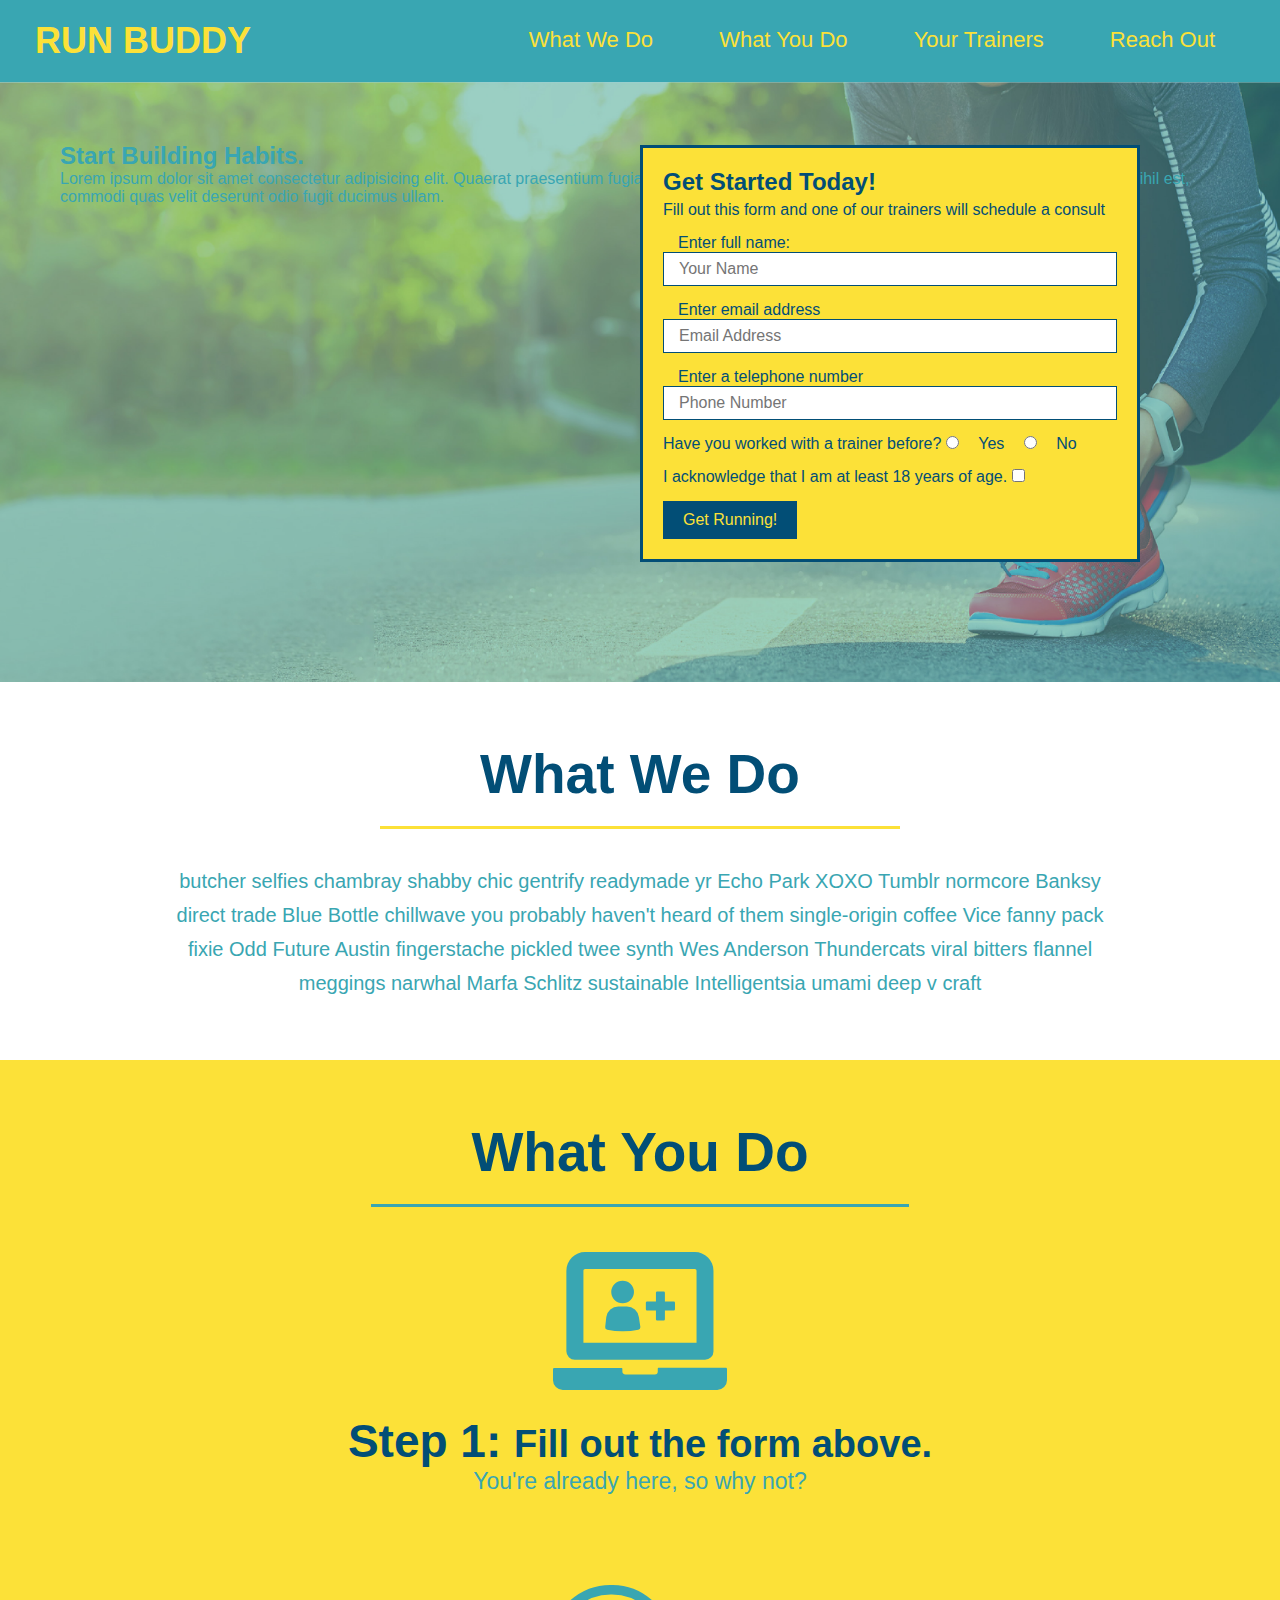
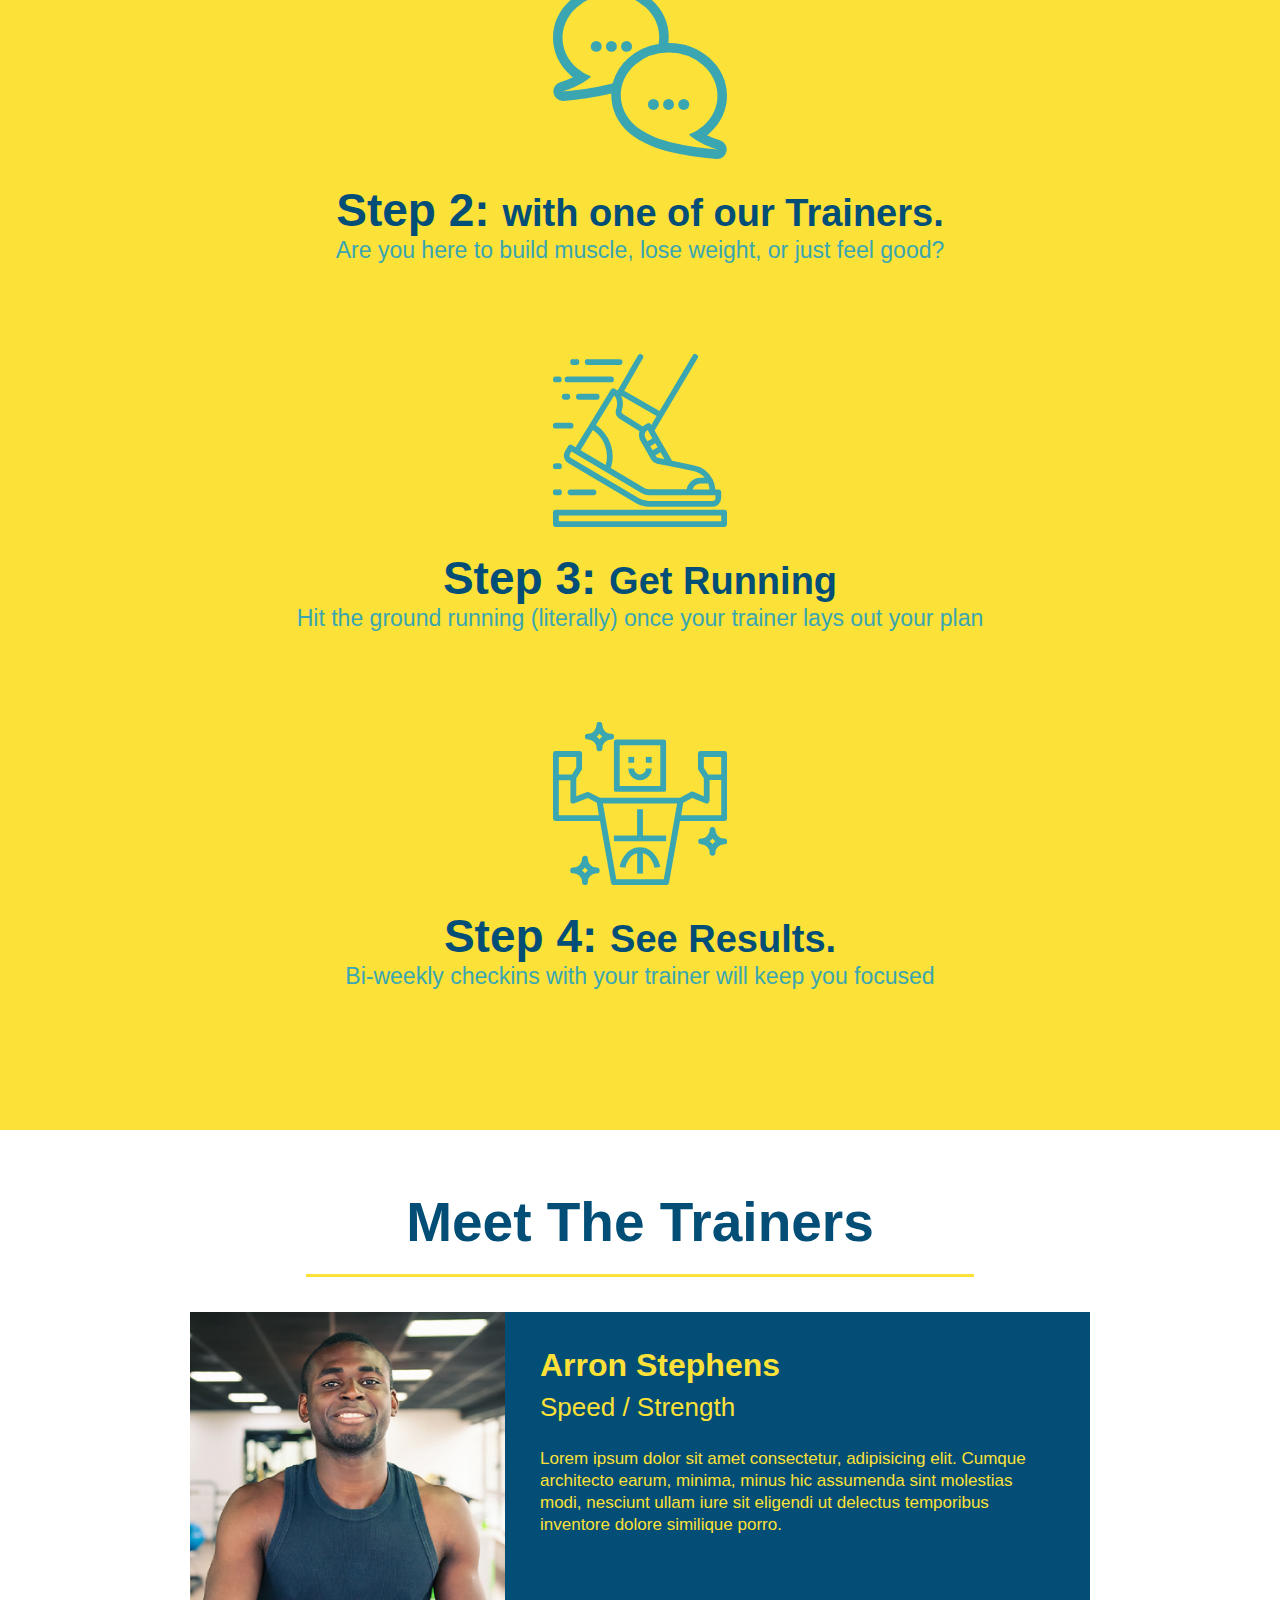
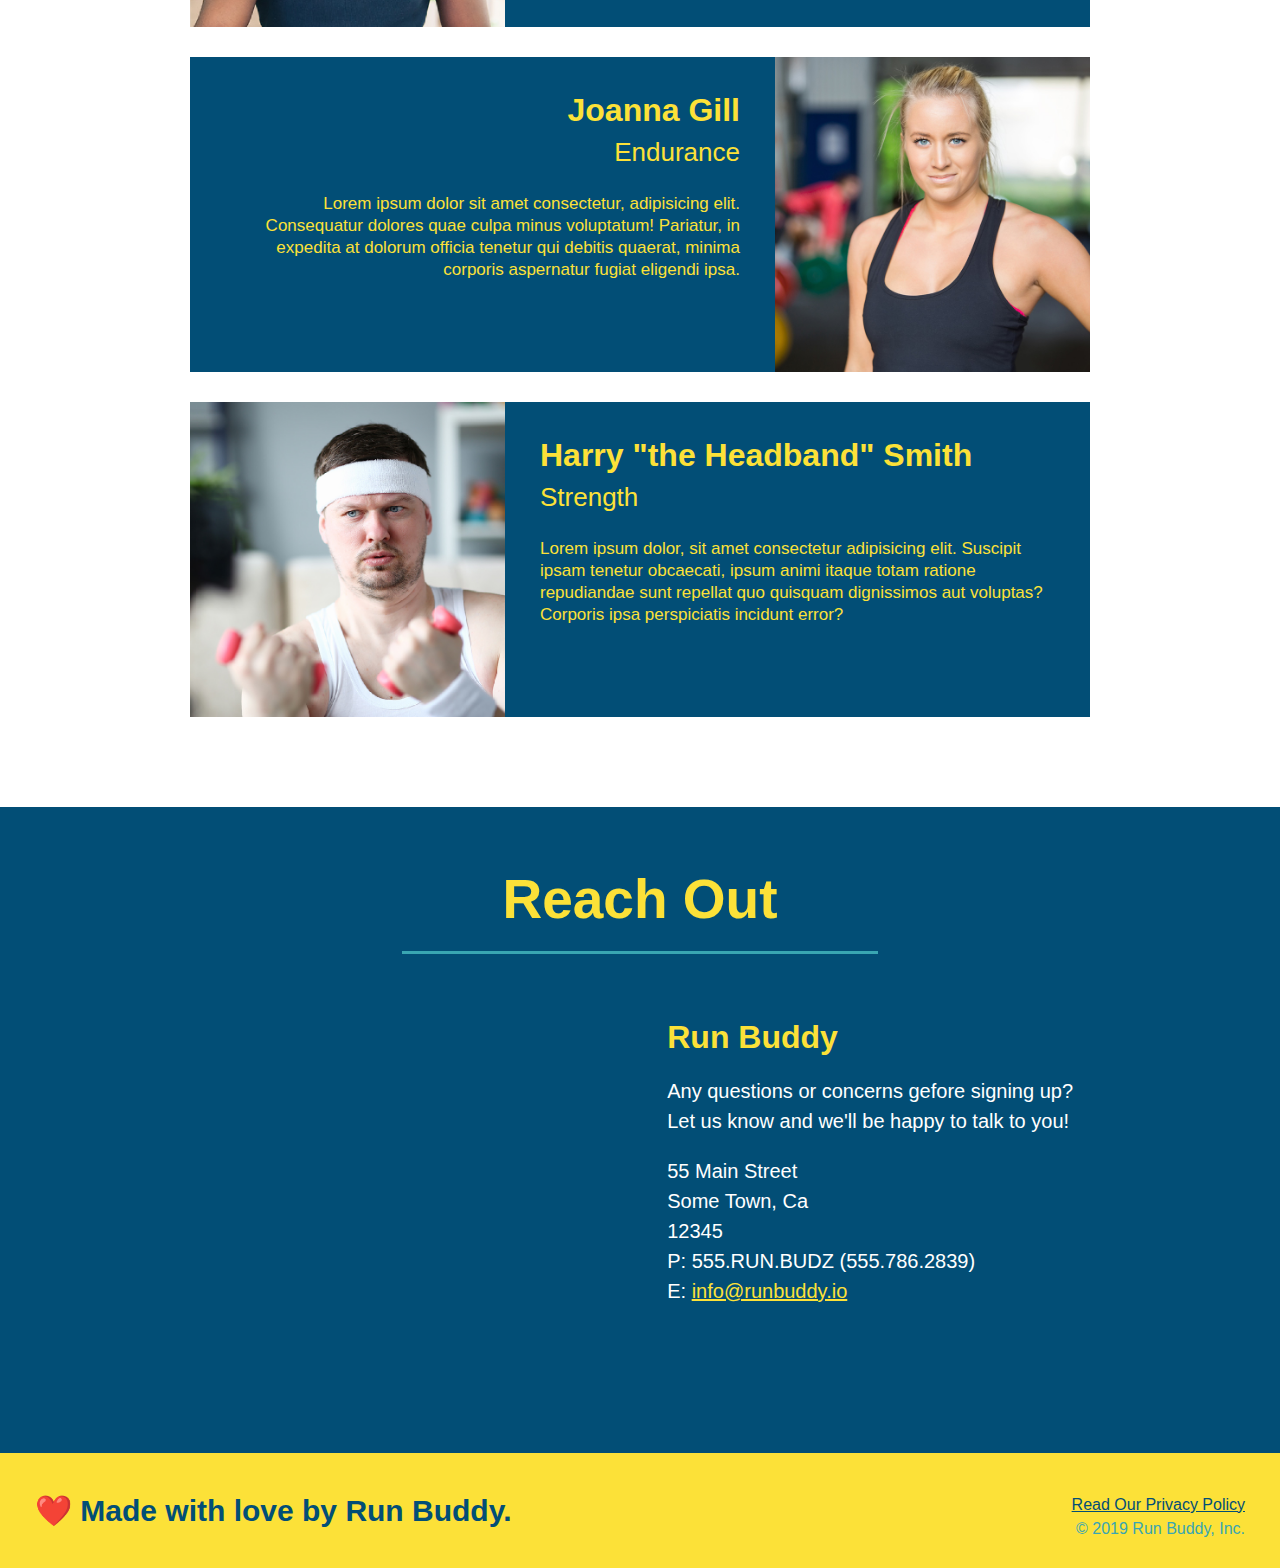
==== index.html @ 5fc8d381 "add content to hero, replace image" ====
<!DOCTYPE html>
<html lang="en">
<head>
    <meta charset="UTF-8">
    <link rel="stylesheet" href="./assets/css/style.css" />
    <title>Run Buddy</title>
</head>
<body>
    <!-- navigation -->
    <header>
        <h1> 
            <a href="/"> RUN BUDDY </a>
        </h1>
        <nav>
            <!-- Unordered list element-->
            <ul>
                <!-- List item element-->
                <li>
                    <!-- Anchor element-->
                    <a href="#what-we-do"> What We Do </a>
                </li>
                <li>
                    <a href="#what-you-do"> What You Do </a>
                </li>
                <li>
                    <a href="#your-trainers"> Your Trainers </a>
                </li>
                <li>
                    <a href="#reach-out"> Reach Out </a>
                </li>
            </ul>
        </nav>
    </header>

    <!-- hero/jumbotron -->
    <section class="hero">
        <div class="hero-cta">
            <h2> Start Building Habits.</h2>
            <p>Lorem ipsum dolor sit amet consectetur adipisicing elit. Quaerat praesentium fugiat amet nemo error deleniti accusantium quod et magnam laboriosam nihil est, commodi quas velit deserunt odio fugit ducimus ullam.
            </p>
        </div>
        <div class="hero-form">
            <h3> Get Started Today! </h3>
            <p> Fill out this form and one of our trainers will schedule a consult </p>
            <!-- add form element -->
            <form>
                <label for="name">Enter full name: </label>
                <input type="text" placeholder="Your Name" name="name" id="name" class="form-input"/>
                <label for="email"> Enter email address </label>
                <input type="email" placeholder="Email Address" name="email" id="email" class="form-input"/>
                <label for="phone">Enter a telephone number </label>
                <input type="tel" placeholder="Phone Number" name="phone" id="phone" class="form-input"/>
                <p>
                    Have you worked with a trainer before?
                    <input type="radio" name="trainer-confirm" id="trainer-yes" />
                    <label for="trainer-yes"> Yes </label>
                    <input type="radio" name="trainer-confirm" id="trainer-no" />
                    <label for="trainer-no"> No </label>
                </p>
                <p>
                    I acknowledge that I am at least 18 years of age.
                    <input type="checkbox" name="age-confirm" id="checkbox" />
                </p>
                <button type="submit">
                    Get Running!
                </button>
            </form>
        </div>
    </section>
    <!-- end hero-->

    <!-- "what we do" section -->
    <section id="what-we-do" class="intro" >
        <h2 class="section-title primary-border"> What We Do </h2>
        <p>
            butcher selfies chambray shabby chic gentrify readymade yr Echo Park XOXO Tumblr normcore Banksy direct trade Blue Bottle chillwave you probably haven't heard of them single-origin coffee Vice fanny pack fixie Odd Future Austin fingerstache pickled twee synth Wes Anderson Thundercats viral bitters flannel meggings narwhal Marfa Schlitz sustainable Intelligentsia umami deep v craft
        </p>
    </section>

    <!-- "what you do" section -->
    <section id="what-you-do" class="steps" >
        <h2 class="section-title secondary-border"> What You Do </h2>

        <div>
            <!-- insert this image element -->
            <img src="./assets/images/step-1.svg" alt="" />
            <h3>Step 1: <span>Fill out the form above.</span></h3>
            <p>You're already here, so why not? </p>
        </div>

        <div>
            <img src="./assets/images/step-2.svg" alt="" />
            <h3>Step 2: <span> with one of our Trainers.</span></h3>
            <p>Are you here to build muscle, lose weight, or just feel good? </p>
        </div>

        <div>
            <img src="./assets/images/step-3.svg" alt="" />
            <h3>Step 3: <span>Get Running</span></h3>
            <p>Hit the ground running (literally) once your trainer lays out your plan</p>
        </div>

        <div>
            <img src="./assets/images/step-4.svg" alt="" />
            <h3>Step 4: <span>See Results.</span></h3>
            <p>Bi-weekly checkins with your trainer will keep you focused</p>
        </div>
    </section>

    <!-- "meet the trainers" section -->
    <section id="your-trainers" class="trainers">
        <h2 class="section-title primary-border"> Meet The Trainers </h2>
        <article class="trainer">
            <img src="./assets/images/trainer-1.jpg" alt="Arron Stephens in his workout clothes, ready to pump iron" />
            <div class="trainer-bio text-left">
                <h3> Arron Stephens </h3>
                <h4>Speed / Strength </h4>
                <p>
                    Lorem ipsum dolor sit amet consectetur, adipisicing elit. Cumque architecto earum, minima, minus hic assumenda sint molestias modi, nesciunt ullam iure sit eligendi ut delectus temporibus inventore dolore similique porro.
                </p>
            </div>
        </article>
        <!--second trainer bio-->
        <article class="trainer">
            <div class="trainer-bio text-right">
                <h3> Joanna Gill </h3>
                <h4>Endurance </h4>
                <p> Lorem ipsum dolor sit amet consectetur, adipisicing elit. Consequatur dolores quae culpa minus voluptatum! Pariatur, in expedita at dolorum officia tenetur qui debitis quaerat, minima corporis aspernatur fugiat eligendi ipsa.
                </p>
            </div>
            <img src="./assets/images/trainer-2.jpg" alt="Joanna Gill cooling off after a workout"/>
        </article>
        <!--third trainer bio-->
        <article class="trainer">
            <img src="./assets/images/trainer-3.jpg" alt="Harry Smith wearing a headband and lifting comically small pink weights"/>
            <div class="trainer-bio text-left">
                <h3>Harry "the Headband" Smith</h3>
                <h4>Strength</h4>
                <p>Lorem ipsum dolor, sit amet consectetur adipisicing elit. Suscipit ipsam tenetur obcaecati, ipsum animi itaque totam ratione repudiandae sunt repellat quo quisquam dignissimos aut voluptas? Corporis ipsa perspiciatis incidunt error?
                </p>
            </div>
        </article>
    </section>

    <!-- "reach out" section -->
    <section id="reach-out" class="contact">
        <h2 class="section-title secondary-border"> Reach Out </h2>
        <div class="contact-info">
            <iframe src="https://www.google.com/maps/embed?pb=!1m18!1m12!1m3!1d3435.7406151834107!2d-97.69035118447572!3d30.55663170114856!2m3!1f0!2f0!3f0!3m2!1i1024!2i768!4f13.1!3m3!1m2!1s0x8644d142c5639da1%3A0xab5fe3d6542e43c3!2sChipotle%20Mexican%20Grill!5e0!3m2!1sen!2sus!4v1621373050627!5m2!1sen!2sus" 
            style="border:0;" 
            allowfullscreen="" 
            loading="lazy">
            </iframe>
            <div>
              <h3>Run Buddy</h3>
              <p>Any questions or concerns gefore signing up?
                <br/>
                Let us know and we'll be happy to talk to you!
              </p>
              <address>
                55 Main Street <br/>
                Some Town, Ca <br/>
                12345<br />
                P: 555.RUN.BUDZ (555.786.2839)<br/>
                E: <a href="mailto:info@runbuddy.io">info@runbuddy.io</a>
              </address>
            </div>
        </div>
    </section>

    <!-- footer -->
    <footer>
        <h2> ❤️ Made with love by Run Buddy. </h2>
        <div>
            <a href="./privacy-policy.html"> Read Our Privacy Policy </a><br />
            &copy; 2019 Run Buddy, Inc.
        </div>
    </footer>
</body>
</html>
---- assets/css/style.css ----
/* tells the page not to have any default margin or border unless we tell it to and fits into border box */
* {
    margin: 0;
    padding: 0;
    box-sizing: border-box;
}

body {
    /* more on this crazy alphanumerical value in a minute! */
    color: #39a6b2;
    font-family: Helvetica, Arial, sans-serif;
  }
  
  /* apply styles to <header> */
header {
    padding: 20px 35px;
    background-color: #39a6b2;
  }

  header h1 {
      font-weight: bold;
      font-size: 36px;
      color: #fce138;
      margin: 0;
      display: inline;
  }

  header a {
      color: #fce138;
      text-decoration: none;
  }

  header nav {
      float: right;
      margin: 7px 0;
  }

  header nav ul li {
      display: inline;
  }

  header nav ul li a {
      margin: 0 30px;
      font-weight: lighter;
      font-size: 22px;
  }

  /* apply styles to <footer> */
  footer {
      background: #fce138;
      width: 100%;
      padding: 40px 35px;
  }

  footer h2 {
      display: inline;
      color: #024e76;
      font-size: 30px;
      margin: 0;
  }

  footer div {
      float: right;
      line-height: 1.5;
      text-align: right;
  }

  footer a {
      color: #024e76;
  }

  section { 
      padding: 60px;
}

/* Hero style starts */
.hero {
    background-image: url("../images/hero-bg.jpeg");
    height: 600px;
    background-size: cover;
    background-position: center;
    position: relative;
}

.hero-form button {
    color: #fce138;
    background-color: #024e76;
    border: none;
    padding: 10px 20px;
    font-size: 16px;
}
/* Hero style ends */

.hero-form {
    background-color: #fce138;
    color: #024e76;
    padding: 20px;
    width: 500px;
    border: solid 3px #024e76;
    position: absolute;
    bottom: 120px;
    right: 140px;
}

section div h3 {
    font-size: 24px;
    margin: 0px;
}

.hero-form p {
    margin: 5px 0 15px 0;
}

.hero-form label {
    margin: 0 15px;
}

.form-input {
    border: 1px solid #024e76;
    display: block;
    padding: 7px 15px;
    font-size: 16px;
    color: #024e76;
    width: 100%;
    margin-bottom: 15px;
}

.intro {
    text-align: center;
}

  .intro p {
    line-height: 1.7;
    color: #39a6b2;
    width: 80%;
    font-size: 20px;
    margin: 0 auto;
  }

  .steps { 
    text-align: center;
    background: #fce138;
  }

  .section-title {
    font-size: 55px;
    color: #024e76;
    margin-bottom: 35px;
    padding: 0 100px 20px 100px;
    display: inline-block;
    border-bottom: 3px solid;
  }
  
  .primary-border {
    border-color: #fce138;
  }
  
  .secondary-border {
    border-color: #39a6b2;
  }

  .steps div {
      margin-bottom: 80px;
  }

  .steps img {
      width: 15%;
      margin: 10px 0;
  }

  .steps h3 {
    color: #024e76;
    font-size: 46px;
    margin-top: 10px;
  }
  
  .steps p {
    color: #39a6b2;
    font-size: 23px;
  }

  .steps span {
      font-size: 38px;
  }

  .trainers {
      text-align: center;
  }

  .trainer {
    width: 900px;
    margin: 0 auto 30px auto;
    background: #024e76;
    color: #fce138;
    overflow: auto;
  }

  .trainer img {
      width: 35%;
      float: left;
  }

  .trainer-bio {
      padding: 35px;
      float: left;
      width: 65%;
  }

  .text-left {
      text-align: left;
  }

  .text-right {
      text-align: right;
  }

  .trainer-bio h3 {
    font-size: 32px;
    margin-bottom: 8px;
  }
  
  .trainer-bio h4 {
    font-weight: lighter;
    font-size: 26px;
    margin-bottom: 25px;
  }
  
  .trainer-bio p {
    font-size: 17px;
    line-height: 1.3;
  }

  /*Reach out styles starts*/
  .contact {
      text-align: center;
      background: #024e76;
  }

  .contact h2 {
      color: #fce138;
  }

  .contact-info iframe {
      width: 400px;
      height: 400px;
  }

  .contact-info div {
      width: 410px;
      display: inline-block;
      vertical-align: top;
      text-align: left;
      margin: 30px 0 0 60px;
      color: white;
  }
  
  .contact-info h3 {
    color: #fce138;
    font-size: 32px;
  }
  
  .contact-info p, .contact-info address {
    margin: 20px 0;
    line-height: 1.5;
    font-size: 20px;
    font-style: normal;
  }
  
  .contact-info a {
    color: #fce138;
  }
  
  /* REACH OUT STYLES END */
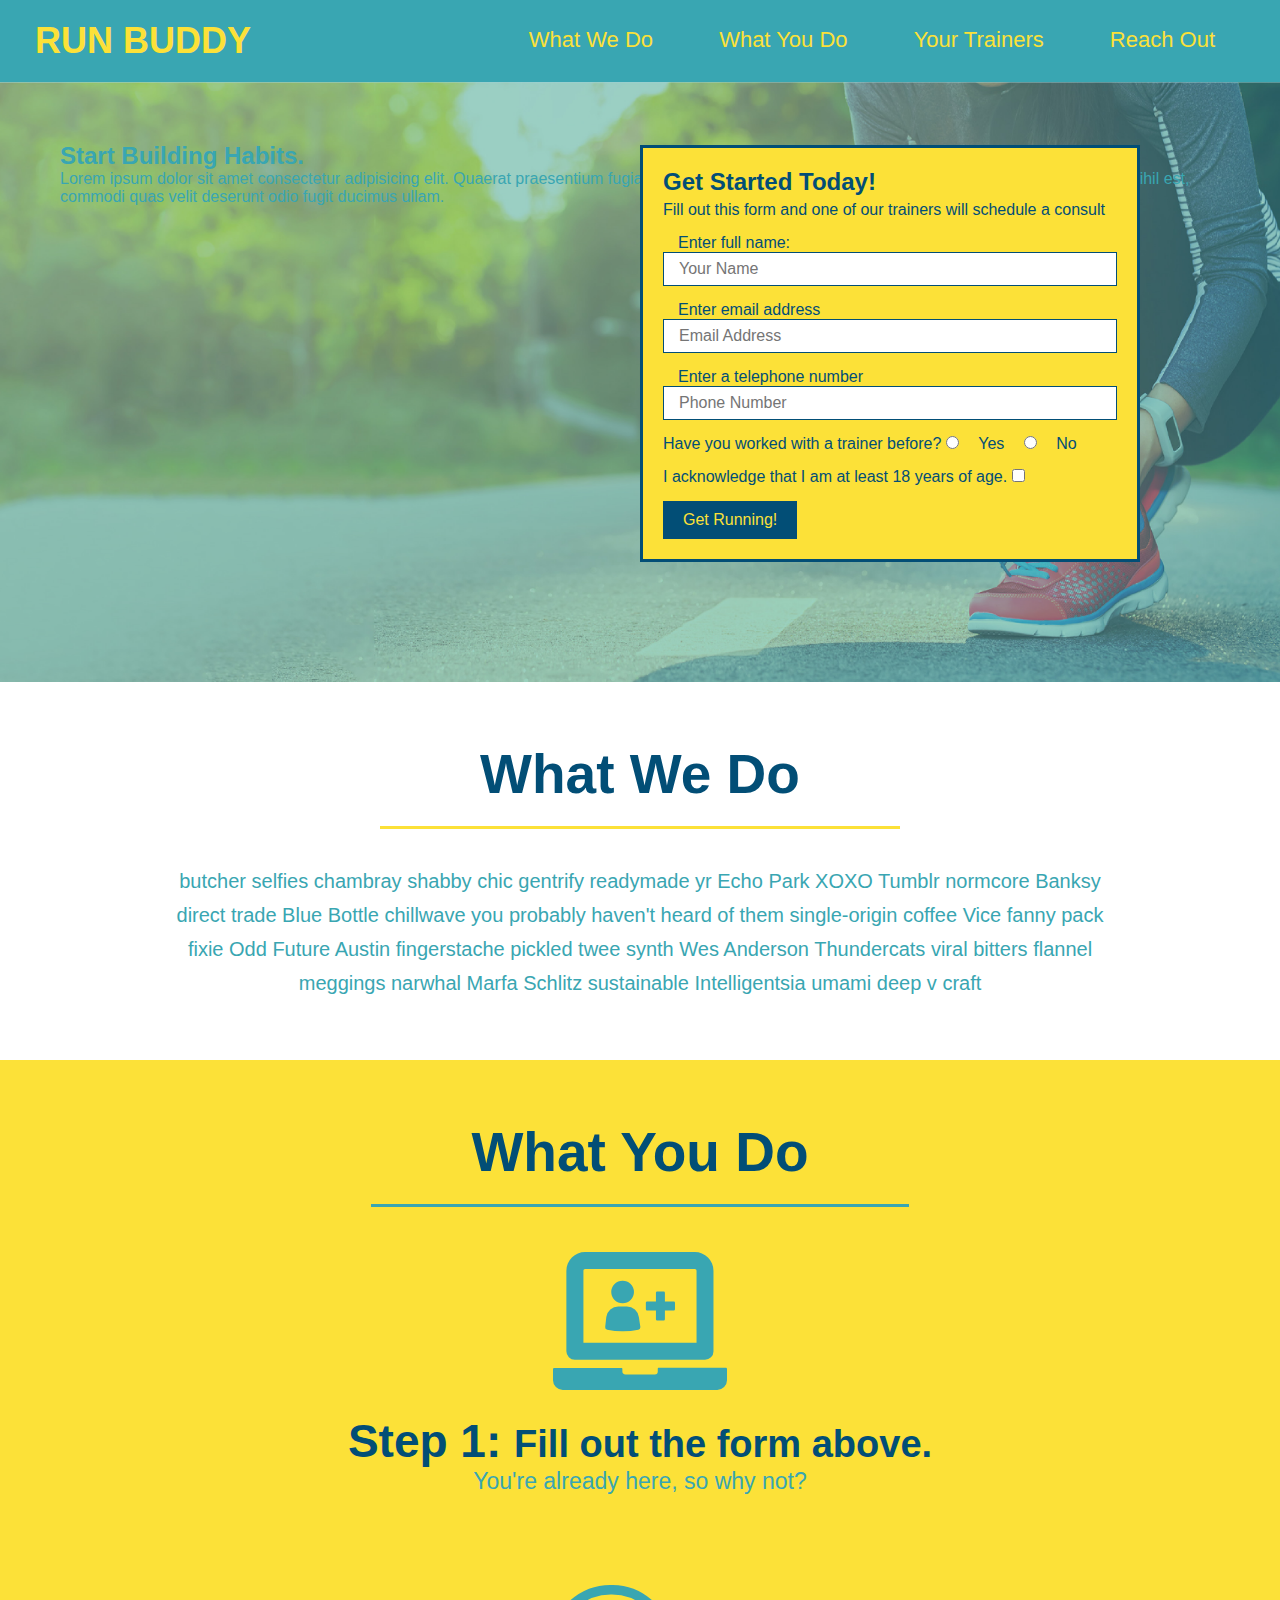
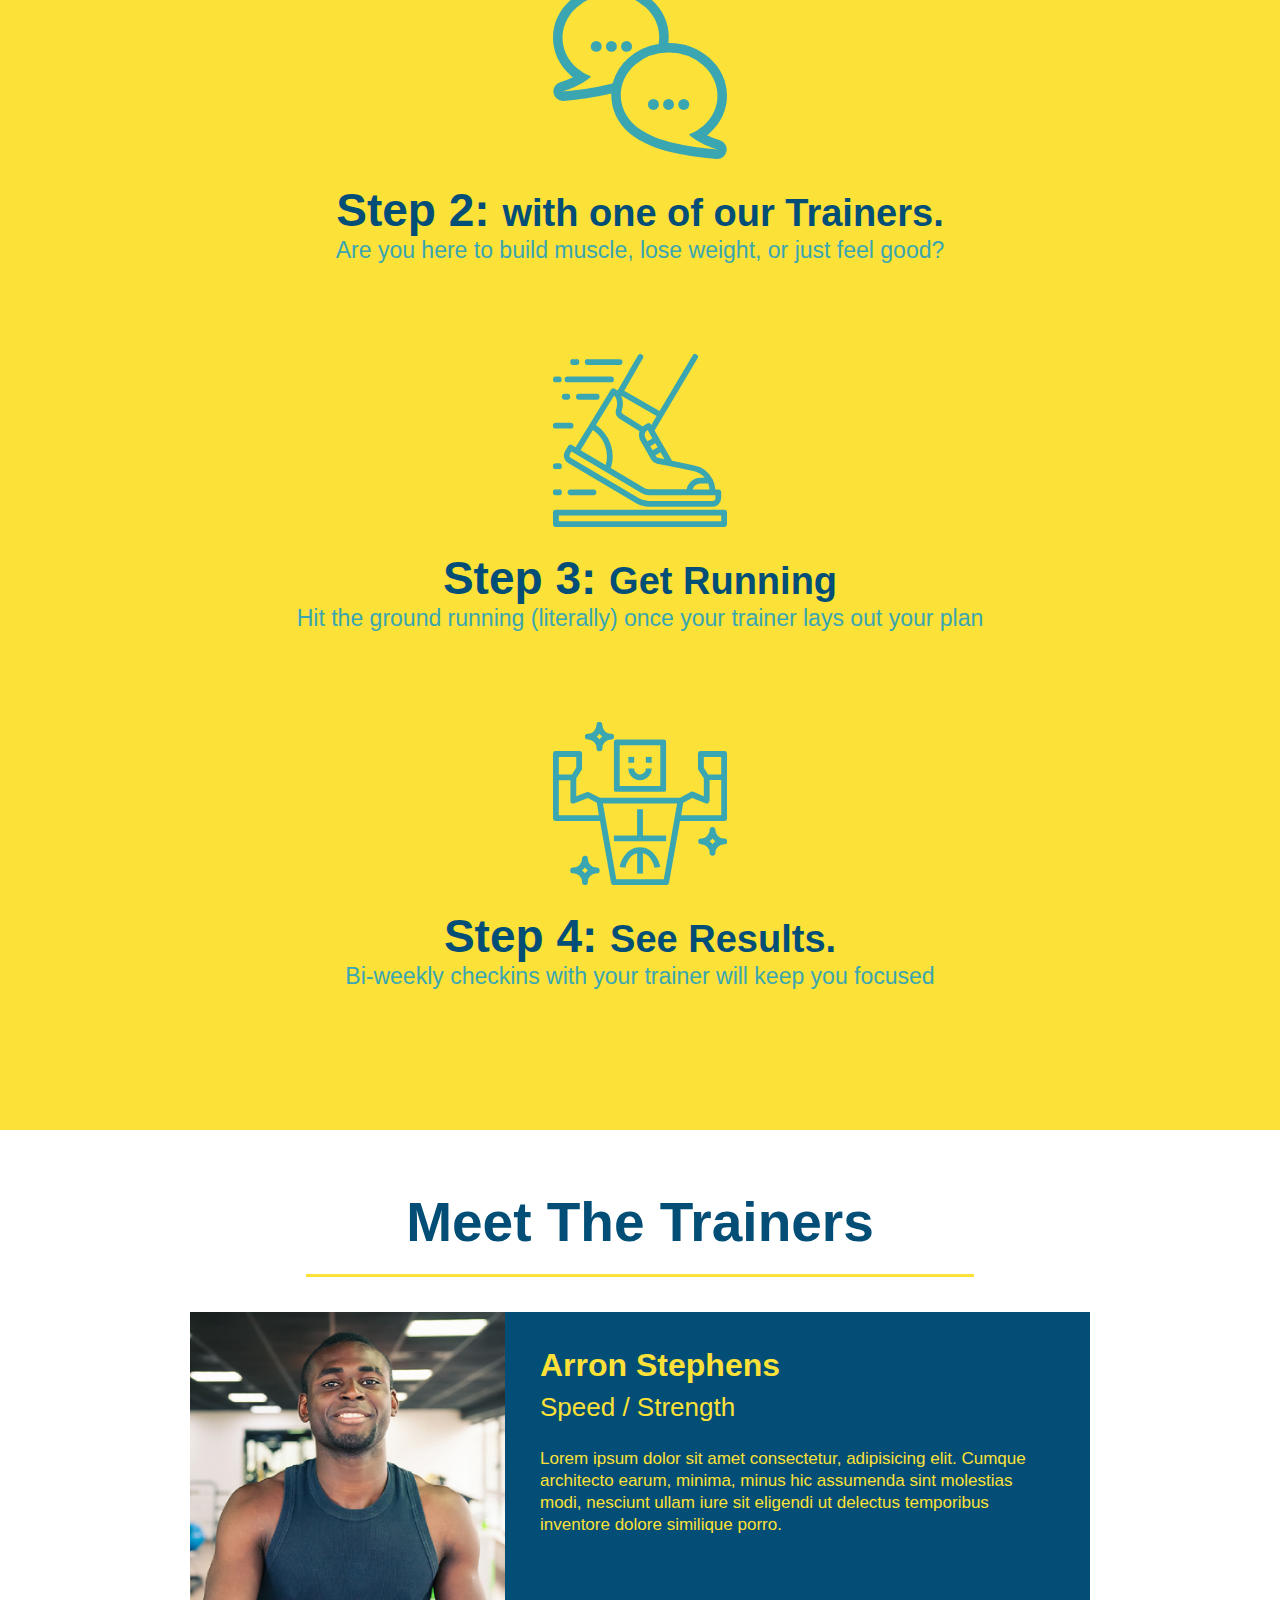
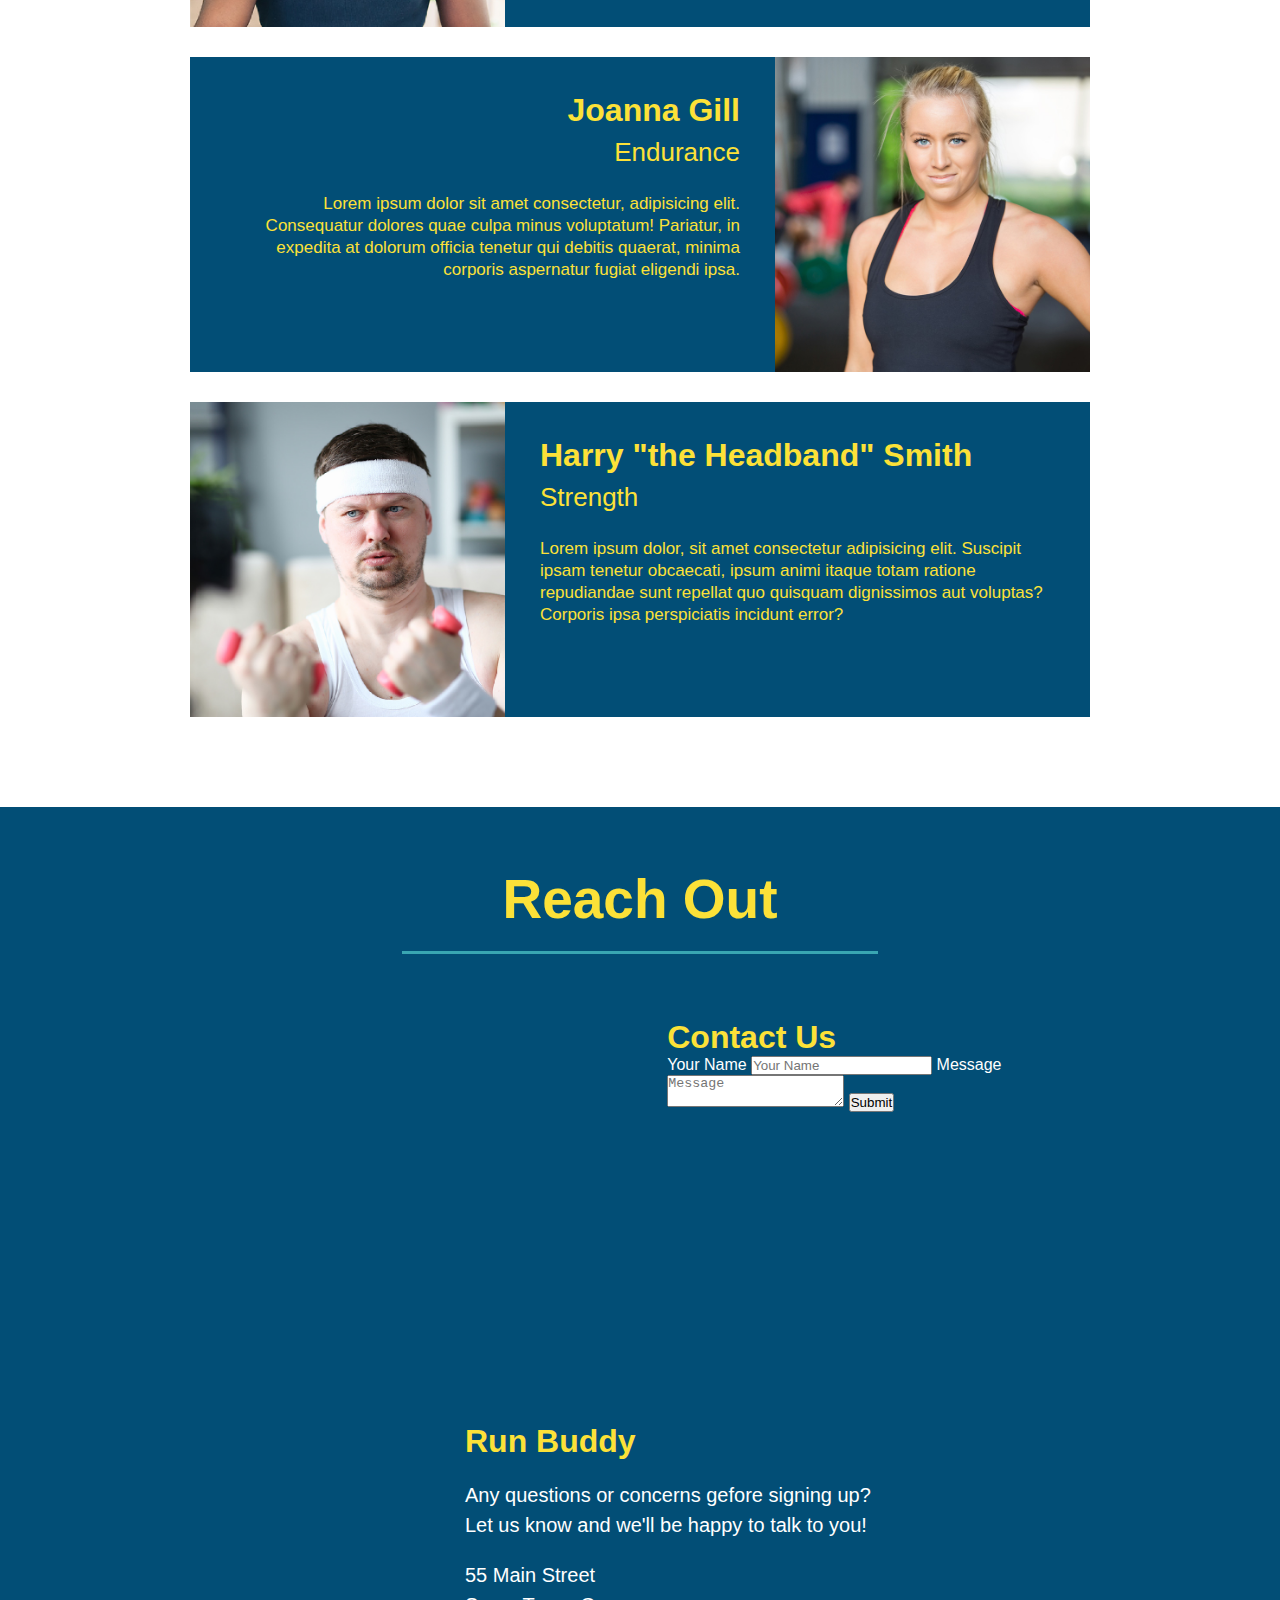
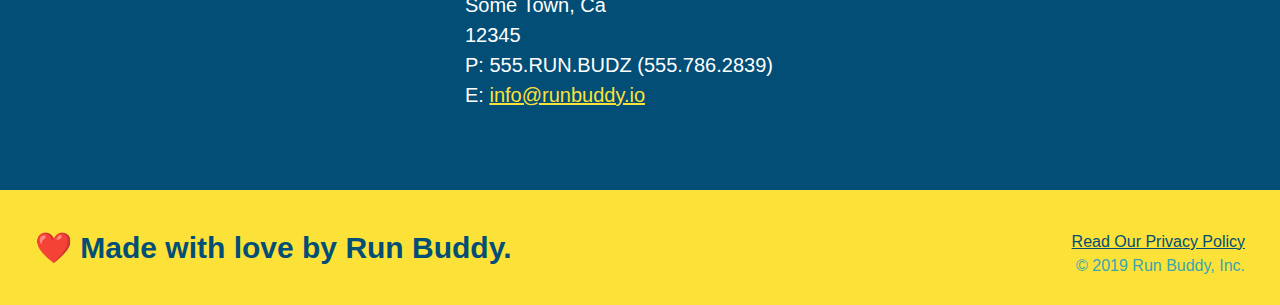
==== commit f85bf240: "add contact form" ====
--- a/index.html
+++ b/index.html
@@ -151,6 +151,18 @@
             allowfullscreen="" 
             loading="lazy">
             </iframe>
+            <div class="contact-form">
+                <h3>Contact Us</h3>
+                <form>
+                    <label for="contact-name">Your Name</label>
+                    <input type="text" id="contact-name" placeholder="Your Name"/>
+
+                    <label for="contact-message">Message</label>
+                    <textarea id="contact-message" placeholder="Message"></textarea>
+
+                    <button type="submit">Submit</button>
+                </form>
+            </div>
             <div>
               <h3>Run Buddy</h3>
               <p>Any questions or concerns gefore signing up?
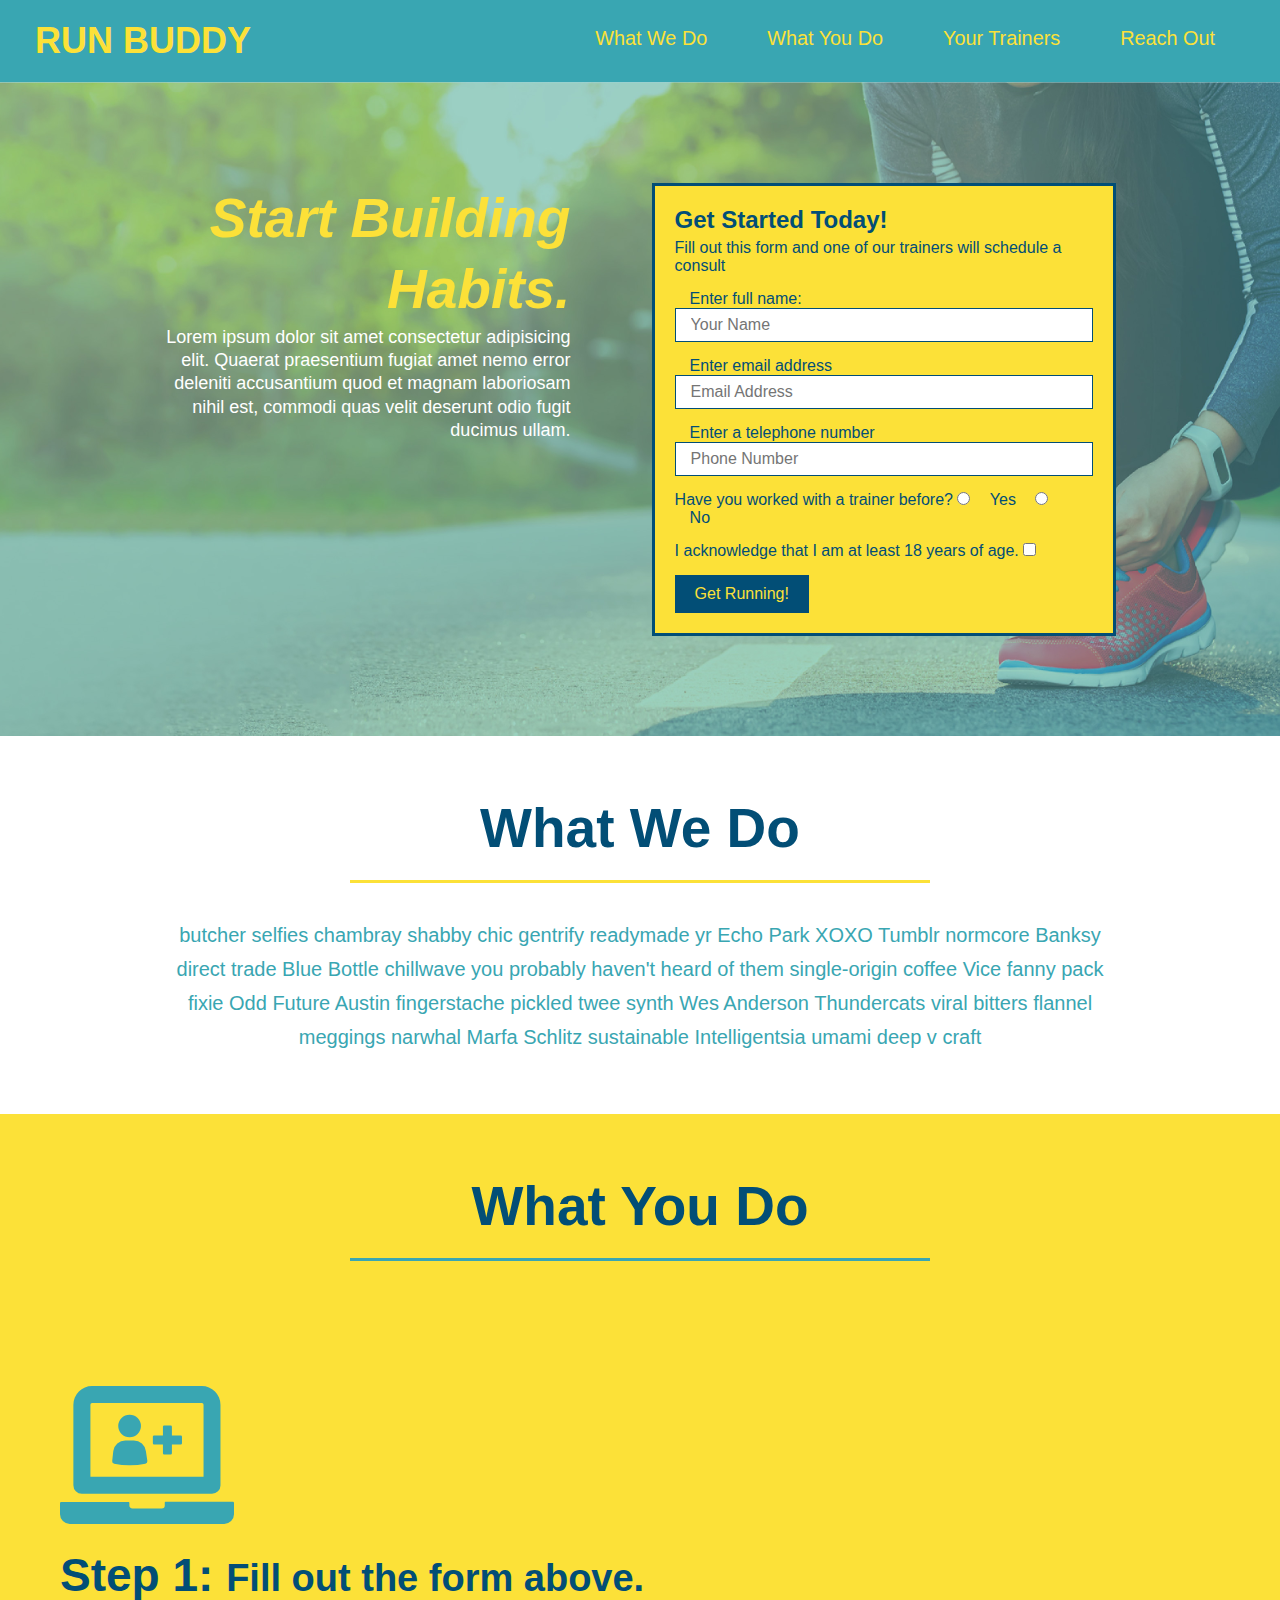
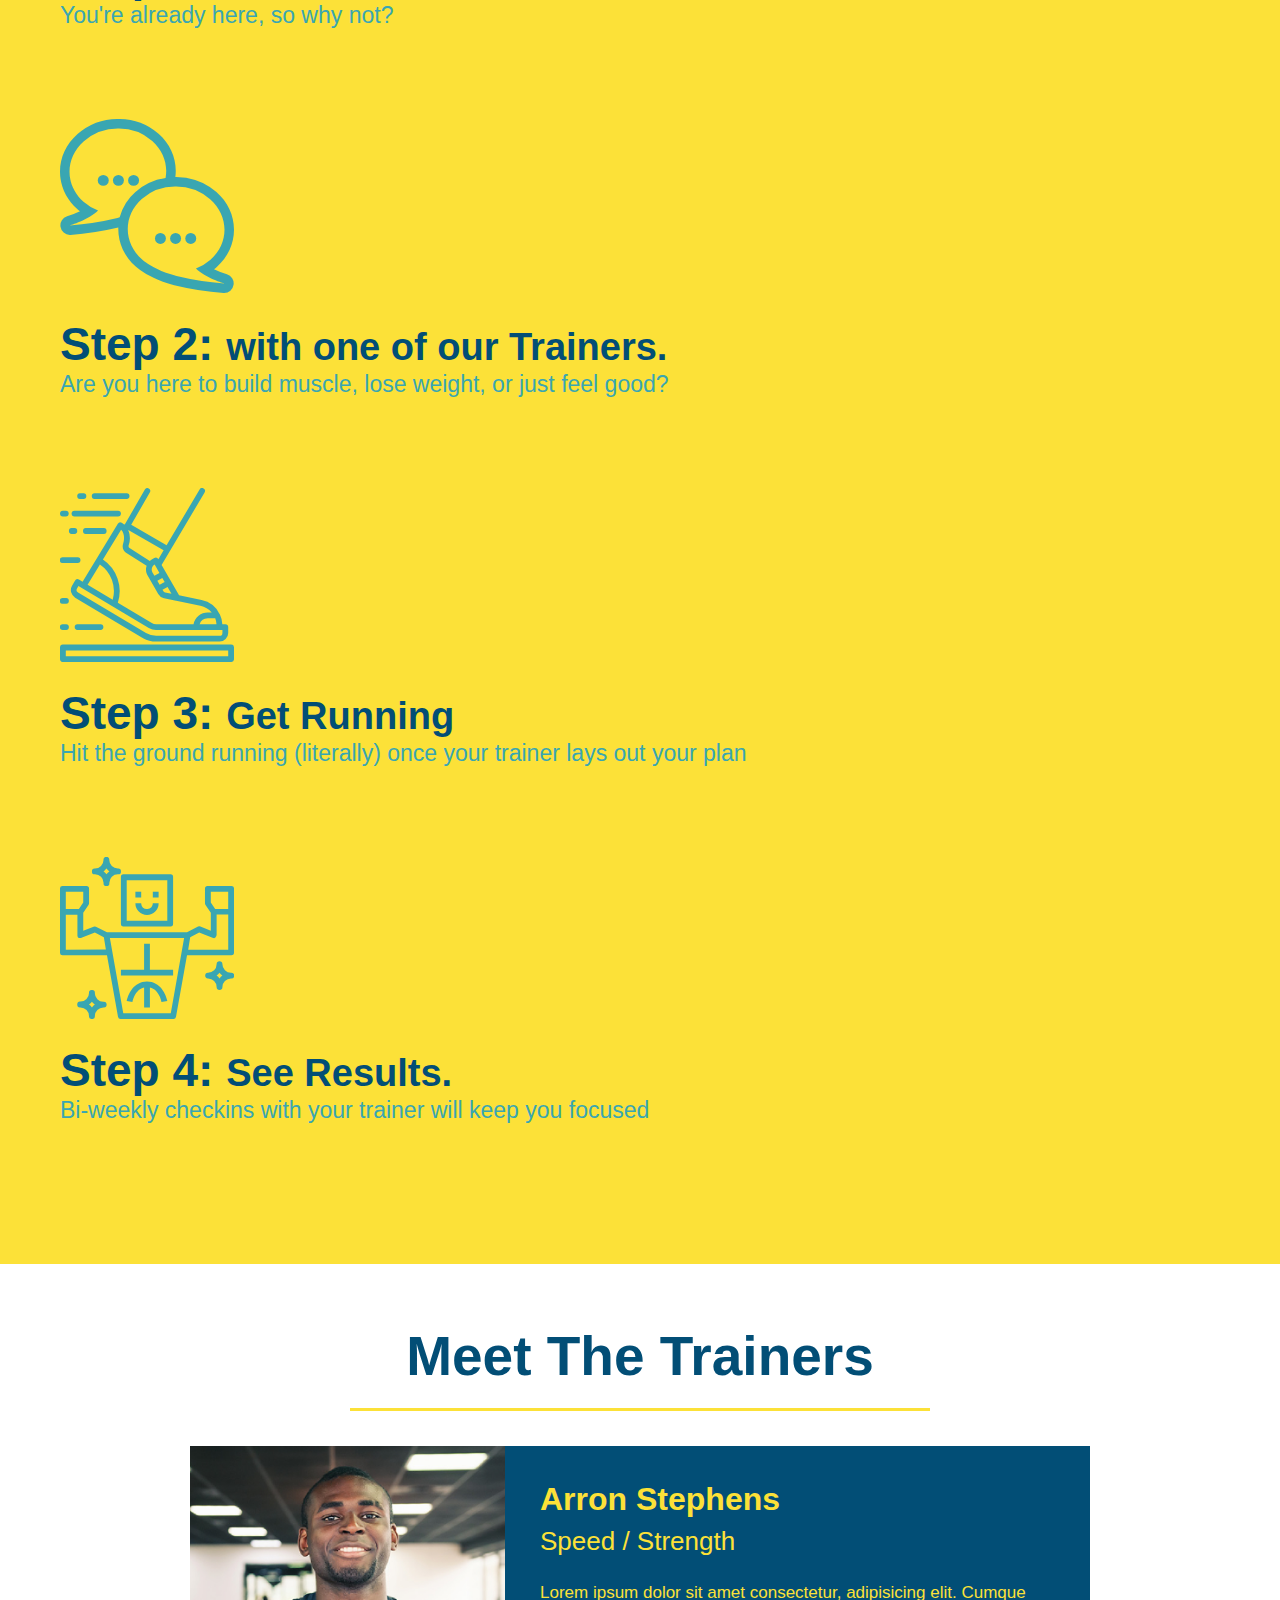
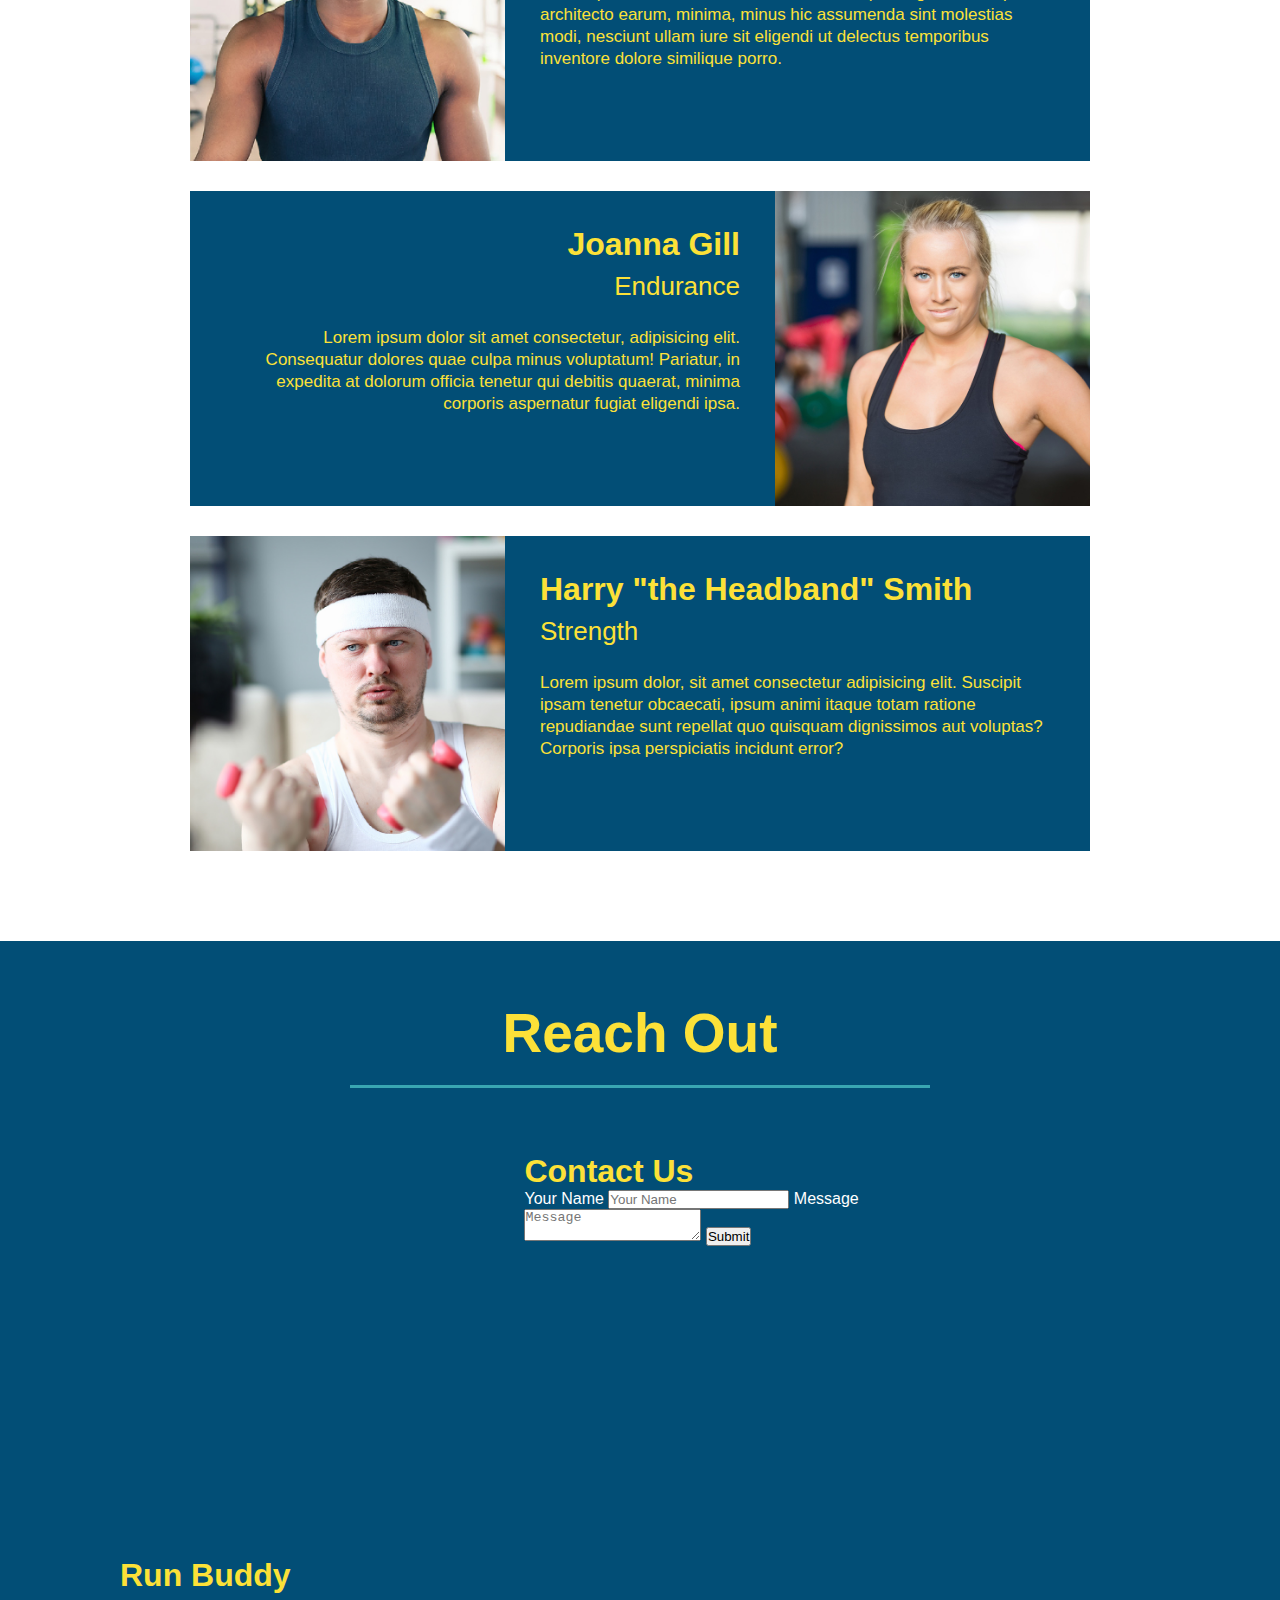
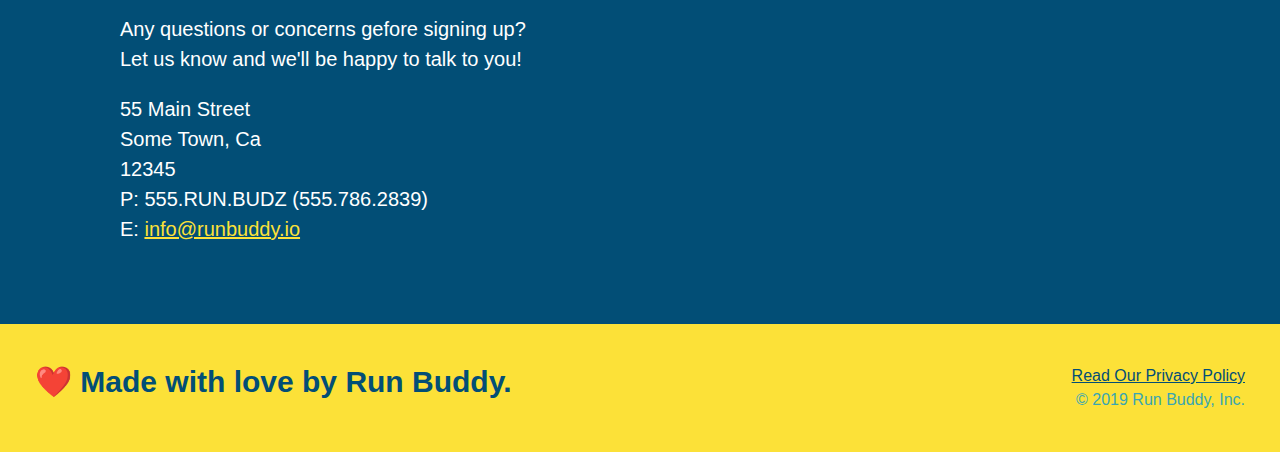
==== commit 78901bcb: "center the section titles using flexbox" ====
--- a/index.html
+++ b/index.html
@@ -71,15 +71,21 @@
 
     <!-- "what we do" section -->
     <section id="what-we-do" class="intro" >
-        <h2 class="section-title primary-border"> What We Do </h2>
-        <p>
+        <div class="flex-row">
+          <h2 class="section-title primary-border"> What We Do </h2>
+        </div>
+        <div class="flex-row">
+          <p>
             butcher selfies chambray shabby chic gentrify readymade yr Echo Park XOXO Tumblr normcore Banksy direct trade Blue Bottle chillwave you probably haven't heard of them single-origin coffee Vice fanny pack fixie Odd Future Austin fingerstache pickled twee synth Wes Anderson Thundercats viral bitters flannel meggings narwhal Marfa Schlitz sustainable Intelligentsia umami deep v craft
-        </p>
+          </p>
+        </div>  
     </section>
 
     <!-- "what you do" section -->
     <section id="what-you-do" class="steps" >
-        <h2 class="section-title secondary-border"> What You Do </h2>
+       <div class="flex-row"> 
+         <h2 class="section-title secondary-border"> What You Do </h2>
+       </div> 
 
         <div>
             <!-- insert this image element -->
@@ -109,7 +115,9 @@
 
     <!-- "meet the trainers" section -->
     <section id="your-trainers" class="trainers">
-        <h2 class="section-title primary-border"> Meet The Trainers </h2>
+       <div class="flew-row"> 
+          <h2 class="section-title primary-border"> Meet The Trainers </h2>
+       </div> 
         <article class="trainer">
             <img src="./assets/images/trainer-1.jpg" alt="Arron Stephens in his workout clothes, ready to pump iron" />
             <div class="trainer-bio text-left">
@@ -144,7 +152,9 @@
 
     <!-- "reach out" section -->
     <section id="reach-out" class="contact">
+      <div class="flex-row">  
         <h2 class="section-title secondary-border"> Reach Out </h2>
+      </div>  
         <div class="contact-info">
             <iframe src="https://www.google.com/maps/embed?pb=!1m18!1m12!1m3!1d3435.7406151834107!2d-97.69035118447572!3d30.55663170114856!2m3!1f0!2f0!3f0!3m2!1i1024!2i768!4f13.1!3m3!1m2!1s0x8644d142c5639da1%3A0xab5fe3d6542e43c3!2sChipotle%20Mexican%20Grill!5e0!3m2!1sen!2sus!4v1621373050627!5m2!1sen!2sus" 
             style="border:0;" 
--- a/assets/css/style.css
+++ b/assets/css/style.css
@@ -15,6 +15,9 @@
 header {
     padding: 20px 35px;
     background-color: #39a6b2;
+    display: flex;
+    justify-content: space-between;
+    flex-wrap: wrap;
   }
 
   header h1 {
@@ -22,7 +25,6 @@
       font-size: 36px;
       color: #fce138;
       margin: 0;
-      display: inline;
   }
 
   header a {
@@ -31,18 +33,21 @@
   }
 
   header nav {
-      float: right;
       margin: 7px 0;
   }
 
-  header nav ul li {
-      display: inline;
+  header nav ul {
+    display: flex;
+    flex-wrap: wrap;
+    justify-content: space-between;
+    align-items: center;
+    list-style: none;
   }
 
   header nav ul li a {
       margin: 0 30px;
       font-weight: lighter;
-      font-size: 22px;
+      font-size: 1.55vw;
   }
 
   /* apply styles to <footer> */
@@ -50,17 +55,18 @@
       background: #fce138;
       width: 100%;
       padding: 40px 35px;
+      display: flex;
+      justify-content: space-between;
+      flex-wrap: wrap;
   }
 
   footer h2 {
-      display: inline;
       color: #024e76;
       font-size: 30px;
       margin: 0;
   }
 
   footer div {
-      float: right;
       line-height: 1.5;
       text-align: right;
   }
@@ -76,10 +82,11 @@
 /* Hero style starts */
 .hero {
     background-image: url("../images/hero-bg.jpeg");
-    height: 600px;
     background-size: cover;
     background-position: center;
-    position: relative;
+    display: flex;
+    justify-content: center;
+    flex-wrap: wrap;
 }
 
 .hero-form button {
@@ -89,17 +96,30 @@
     padding: 10px 20px;
     font-size: 16px;
 }
+
+.hero-cta {
+  width: 35%;
+  text-align: right;
+  margin: 3.5%;
+  color: #fff;
+  font-size: 18px;
+  line-height: 1.3;
+}
+
+.hero-cta h2 {
+  font-style: italic;
+  font-size: 55px;
+  color: #fce138;
+}
 /* Hero style ends */
 
 .hero-form {
     background-color: #fce138;
     color: #024e76;
     padding: 20px;
-    width: 500px;
     border: solid 3px #024e76;
-    position: absolute;
-    bottom: 120px;
-    right: 140px;
+    width: 40%;
+    margin: 3.5%;
 }
 
 section div h3 {
@@ -123,10 +143,6 @@
     color: #024e76;
     width: 100%;
     margin-bottom: 15px;
-}
-
-.intro {
-    text-align: center;
 }
 
   .intro p {
@@ -135,20 +151,21 @@
     width: 80%;
     font-size: 20px;
     margin: 0 auto;
+    text-align: center;
   }
 
   .steps { 
-    text-align: center;
     background: #fce138;
   }
 
   .section-title {
     font-size: 55px;
     color: #024e76;
-    margin-bottom: 35px;
-    padding: 0 100px 20px 100px;
-    display: inline-block;
     border-bottom: 3px solid;
+    padding-bottom: 20px;
+    text-align: center;
+    margin: 0 auto 35px auto;
+    width: 50%;
   }
   
   .primary-border {
@@ -181,10 +198,6 @@
 
   .steps span {
       font-size: 38px;
-  }
-
-  .trainers {
-      text-align: center;
   }
 
   .trainer {
@@ -214,6 +227,10 @@
       text-align: right;
   }
 
+  .flex-row {
+    display: flex;
+  }
+
   .trainer-bio h3 {
     font-size: 32px;
     margin-bottom: 8px;
@@ -232,7 +249,6 @@
 
   /*Reach out styles starts*/
   .contact {
-      text-align: center;
       background: #024e76;
   }
 
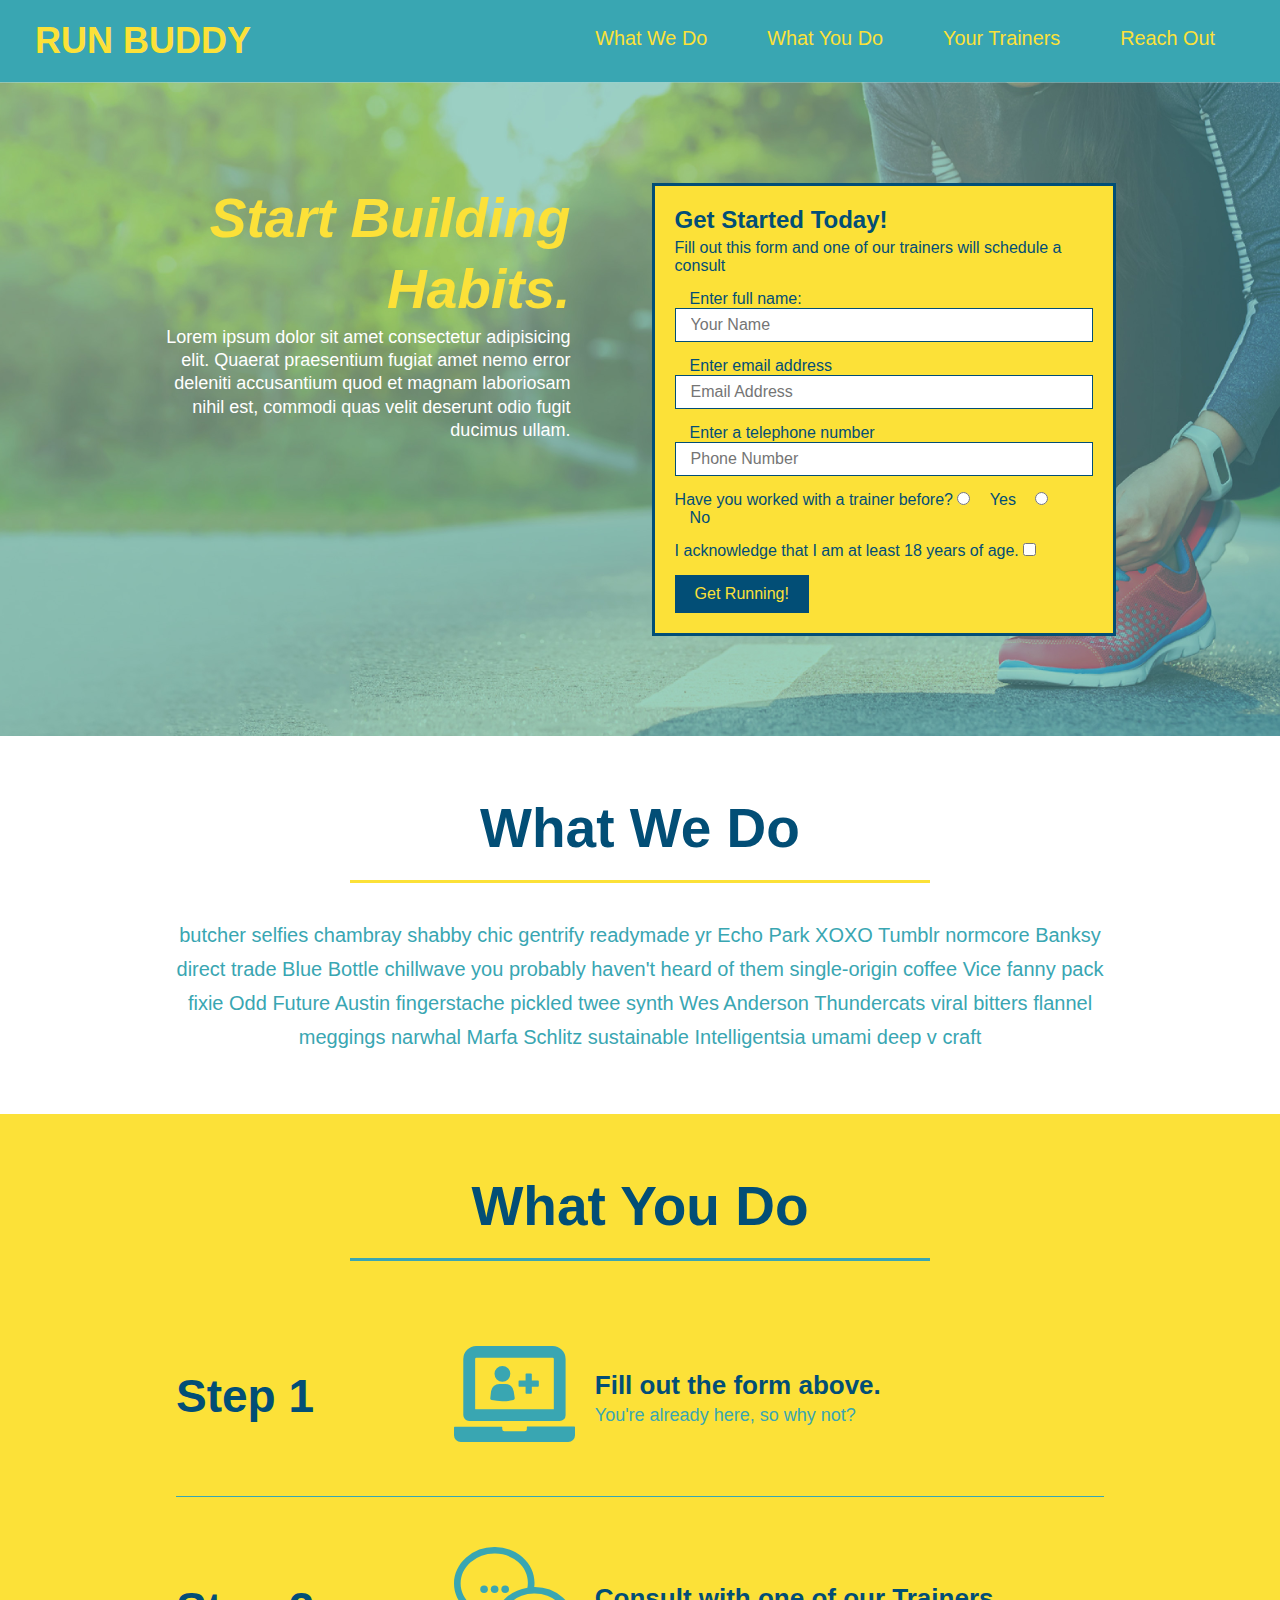
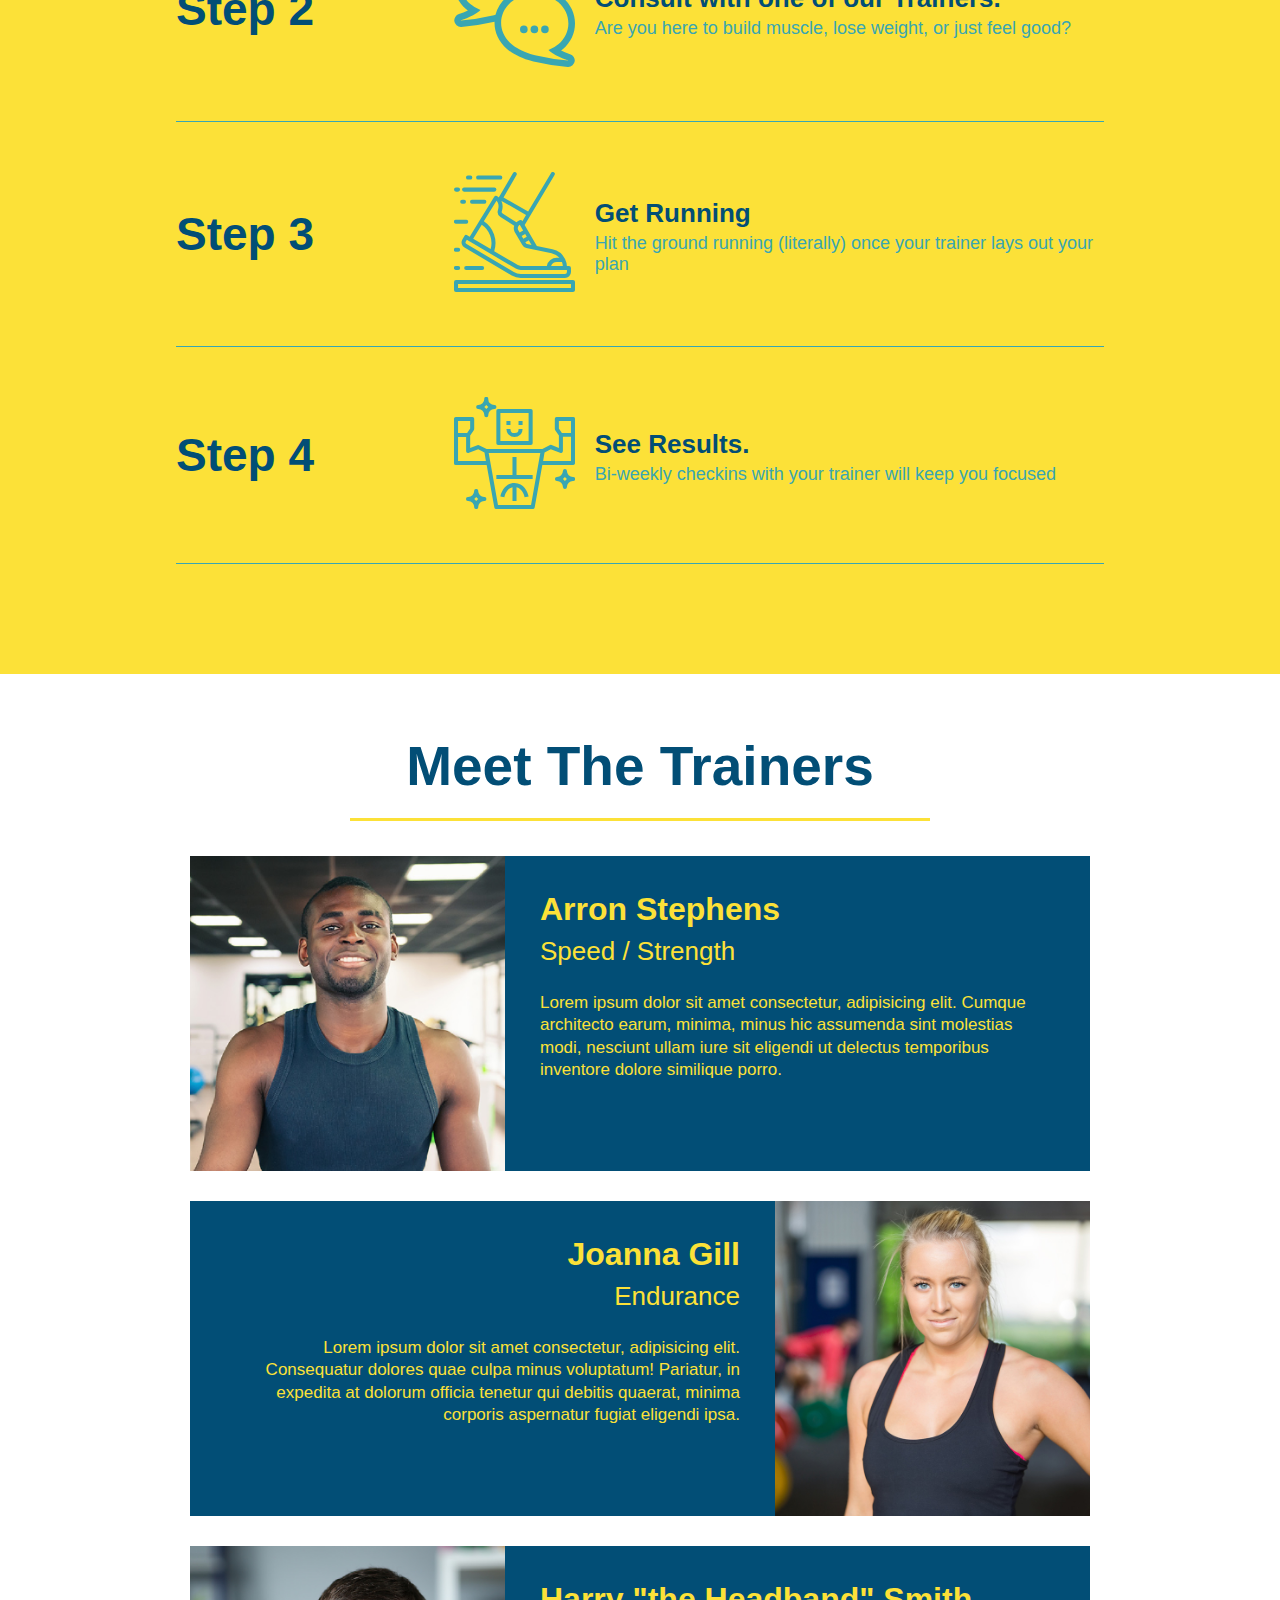
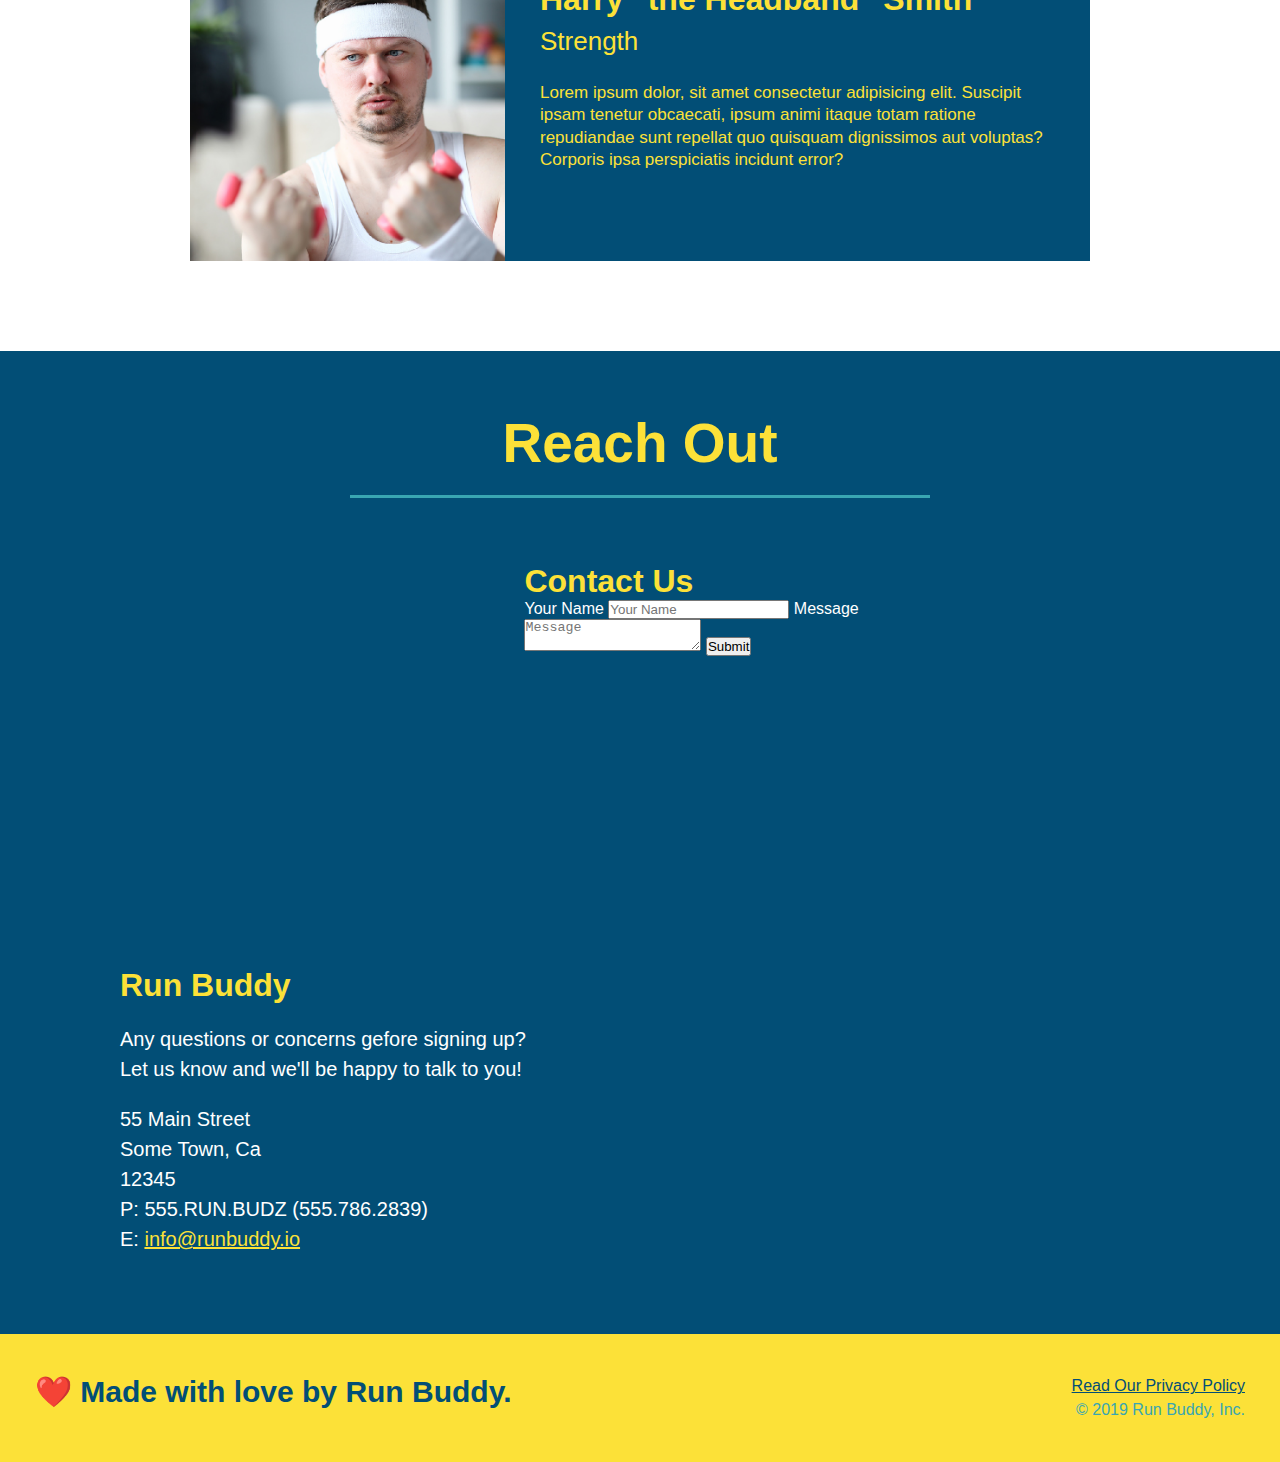
==== commit e0f0dd65: "add flexbox to the steps" ====
--- a/index.html
+++ b/index.html
@@ -87,29 +87,57 @@
          <h2 class="section-title secondary-border"> What You Do </h2>
        </div> 
 
-        <div>
-            <!-- insert this image element -->
-            <img src="./assets/images/step-1.svg" alt="" />
-            <h3>Step 1: <span>Fill out the form above.</span></h3>
-            <p>You're already here, so why not? </p>
-        </div>
-
-        <div>
-            <img src="./assets/images/step-2.svg" alt="" />
-            <h3>Step 2: <span> with one of our Trainers.</span></h3>
-            <p>Are you here to build muscle, lose weight, or just feel good? </p>
-        </div>
-
-        <div>
-            <img src="./assets/images/step-3.svg" alt="" />
-            <h3>Step 3: <span>Get Running</span></h3>
-            <p>Hit the ground running (literally) once your trainer lays out your plan</p>
-        </div>
-
-        <div>
-            <img src="./assets/images/step-4.svg" alt="" />
-            <h3>Step 4: <span>See Results.</span></h3>
-            <p>Bi-weekly checkins with your trainer will keep you focused</p>
+        <div class="step">
+            <h3>Step 1</h3>
+            <div class="step-info">
+                <div class="step-img">
+                  <!-- insert this image element -->
+                  <img src="./assets/images/step-1.svg" alt="" />
+                </div>
+                <div class="step-text"> 
+                  <h4>Fill out the form above.</h4>
+                  <p>You're already here, so why not? </p>
+                </div>  
+            </div>  
+        </div>
+
+        <div class="step">
+            <h3>Step 2</h3>
+            <div class="step-info">
+              <div class="step-img">
+                <img src="./assets/images/step-2.svg" alt="" />
+              </div>  
+              <div class="step-text">
+                <h4>Consult with one of our Trainers.</h4>
+                <p>Are you here to build muscle, lose weight, or just feel good? </p>
+              </div>
+            </div>    
+        </div>
+
+        <div class="step">
+            <h3>Step 3</h3>
+            <div class="step-info">
+              <div class="step-img">
+                <img src="./assets/images/step-3.svg" alt="" />
+              </div>  
+              <div class="step-text">
+                <h4>Get Running</h4>
+                <p>Hit the ground running (literally) once your trainer lays out your plan</p>
+              </div>
+            </div>    
+        </div>
+
+        <div class="step">
+            <h3>Step 4</h3>
+            <div class="step-info">
+              <div class="step-img">
+                <img src="./assets/images/step-4.svg" alt="" />
+              </div>  
+              <div class="step-text">  
+                <h4>See Results.</h4>
+                <p>Bi-weekly checkins with your trainer will keep you focused</p>
+              </div>
+            </div>    
         </div>
     </section>
 
--- a/assets/css/style.css
+++ b/assets/css/style.css
@@ -176,28 +176,52 @@
     border-color: #39a6b2;
   }
 
-  .steps div {
-      margin-bottom: 80px;
-  }
-
-  .steps img {
-      width: 15%;
-      margin: 10px 0;
-  }
-
-  .steps h3 {
+  .step {
+    margin: 50px auto;
+    padding-bottom: 50px;
+    width: 80%;
+    border-bottom: 1px solid #39a6b2;
+    display: flex;
+    flex-wrap: wrap;
+    align-items: center;
+    justify-content: space-between;
+  }
+
+  .step-info {
+    flex: 2 70%;
+    display: flex;
+    flex-wrap: wrap;
+    align-items: center;
+  }
+
+  .step-img {
+    flex: 1 12%;
+    margin-right: 20px;
+  }
+
+  .step-img img {
+    max-width: 100%;
+  }
+
+  .step h3 {
     color: #024e76;
     font-size: 46px;
-    margin-top: 10px;
-  }
-  
-  .steps p {
+    flex: 1 30%;
+  }
+
+  .step-text {
+    flex: 12;
+  }
+  
+  .step-text p {
     color: #39a6b2;
-    font-size: 23px;
-  }
-
-  .steps span {
-      font-size: 38px;
+    font-size: 18px;
+  }
+
+  .step-text h4 {
+    font-size: 26px;
+    line-height: 1.5;
+    color: #024e76;
   }
 
   .trainer {
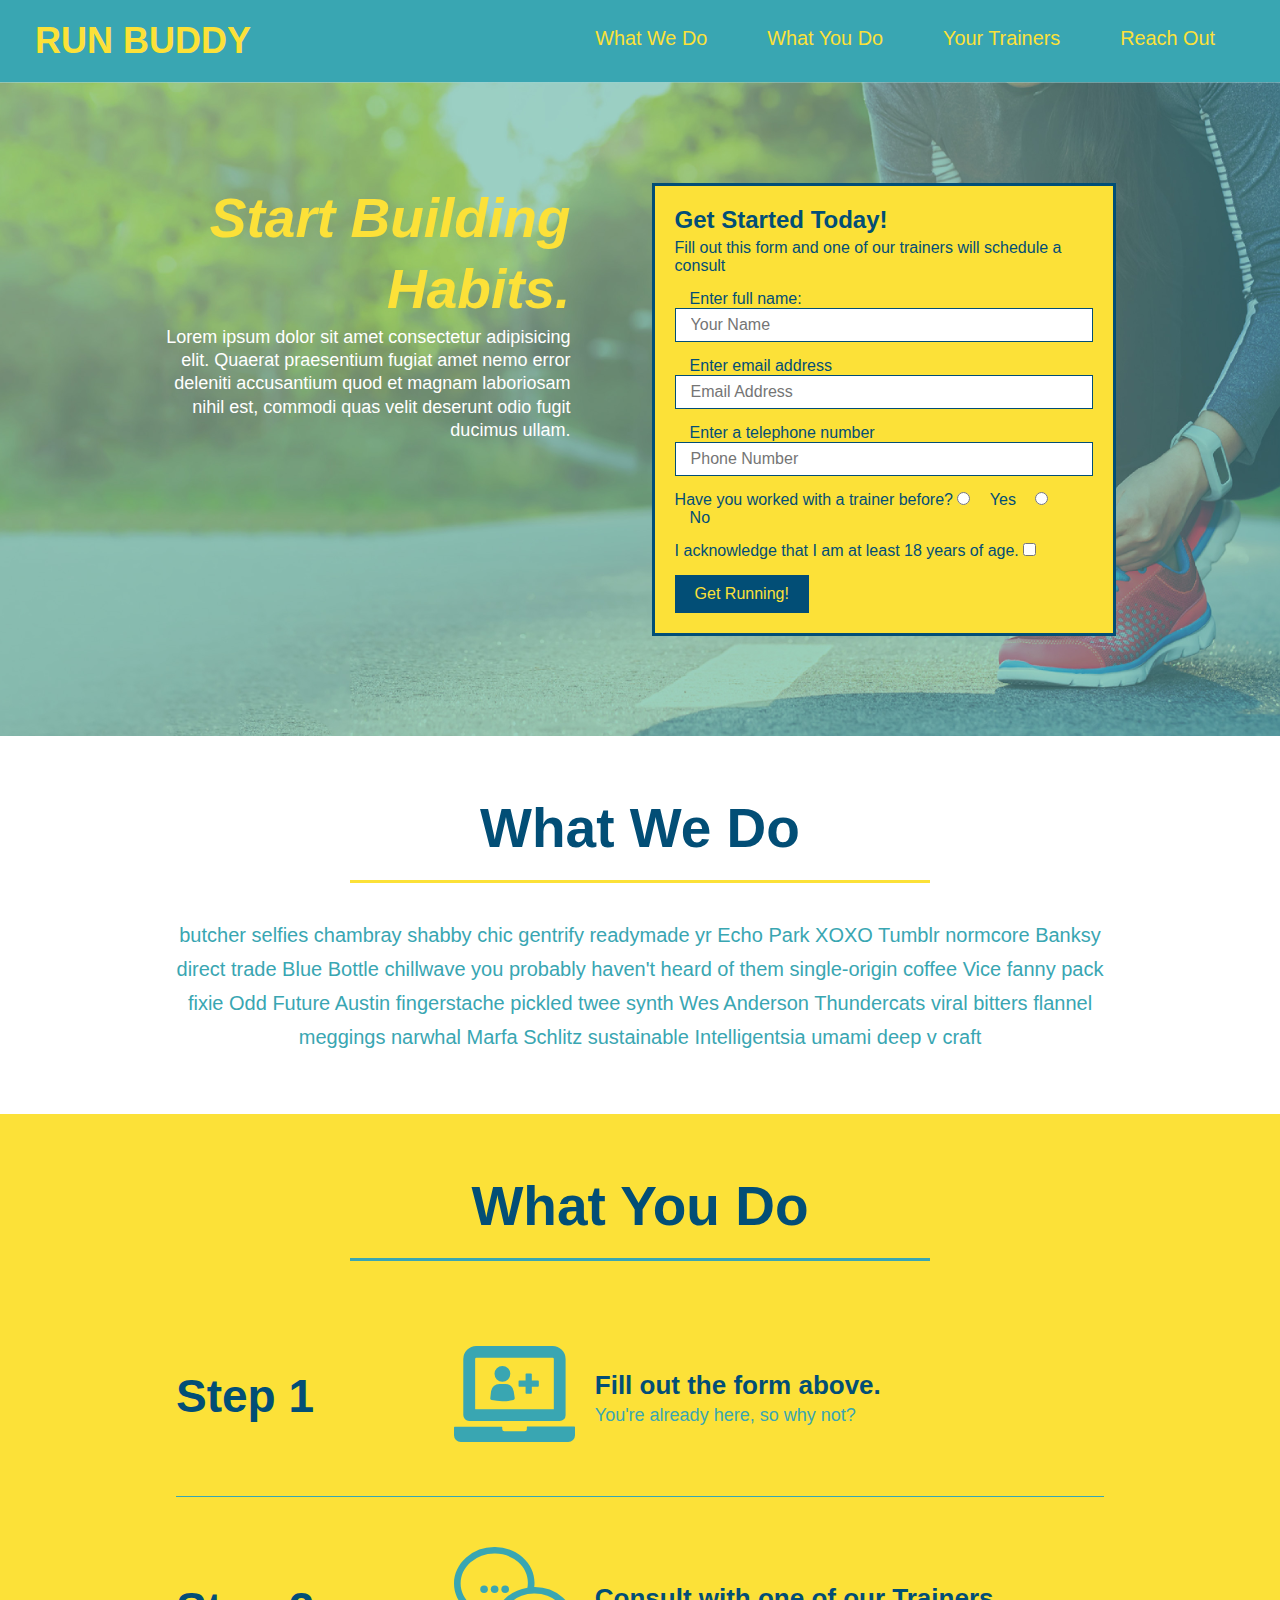
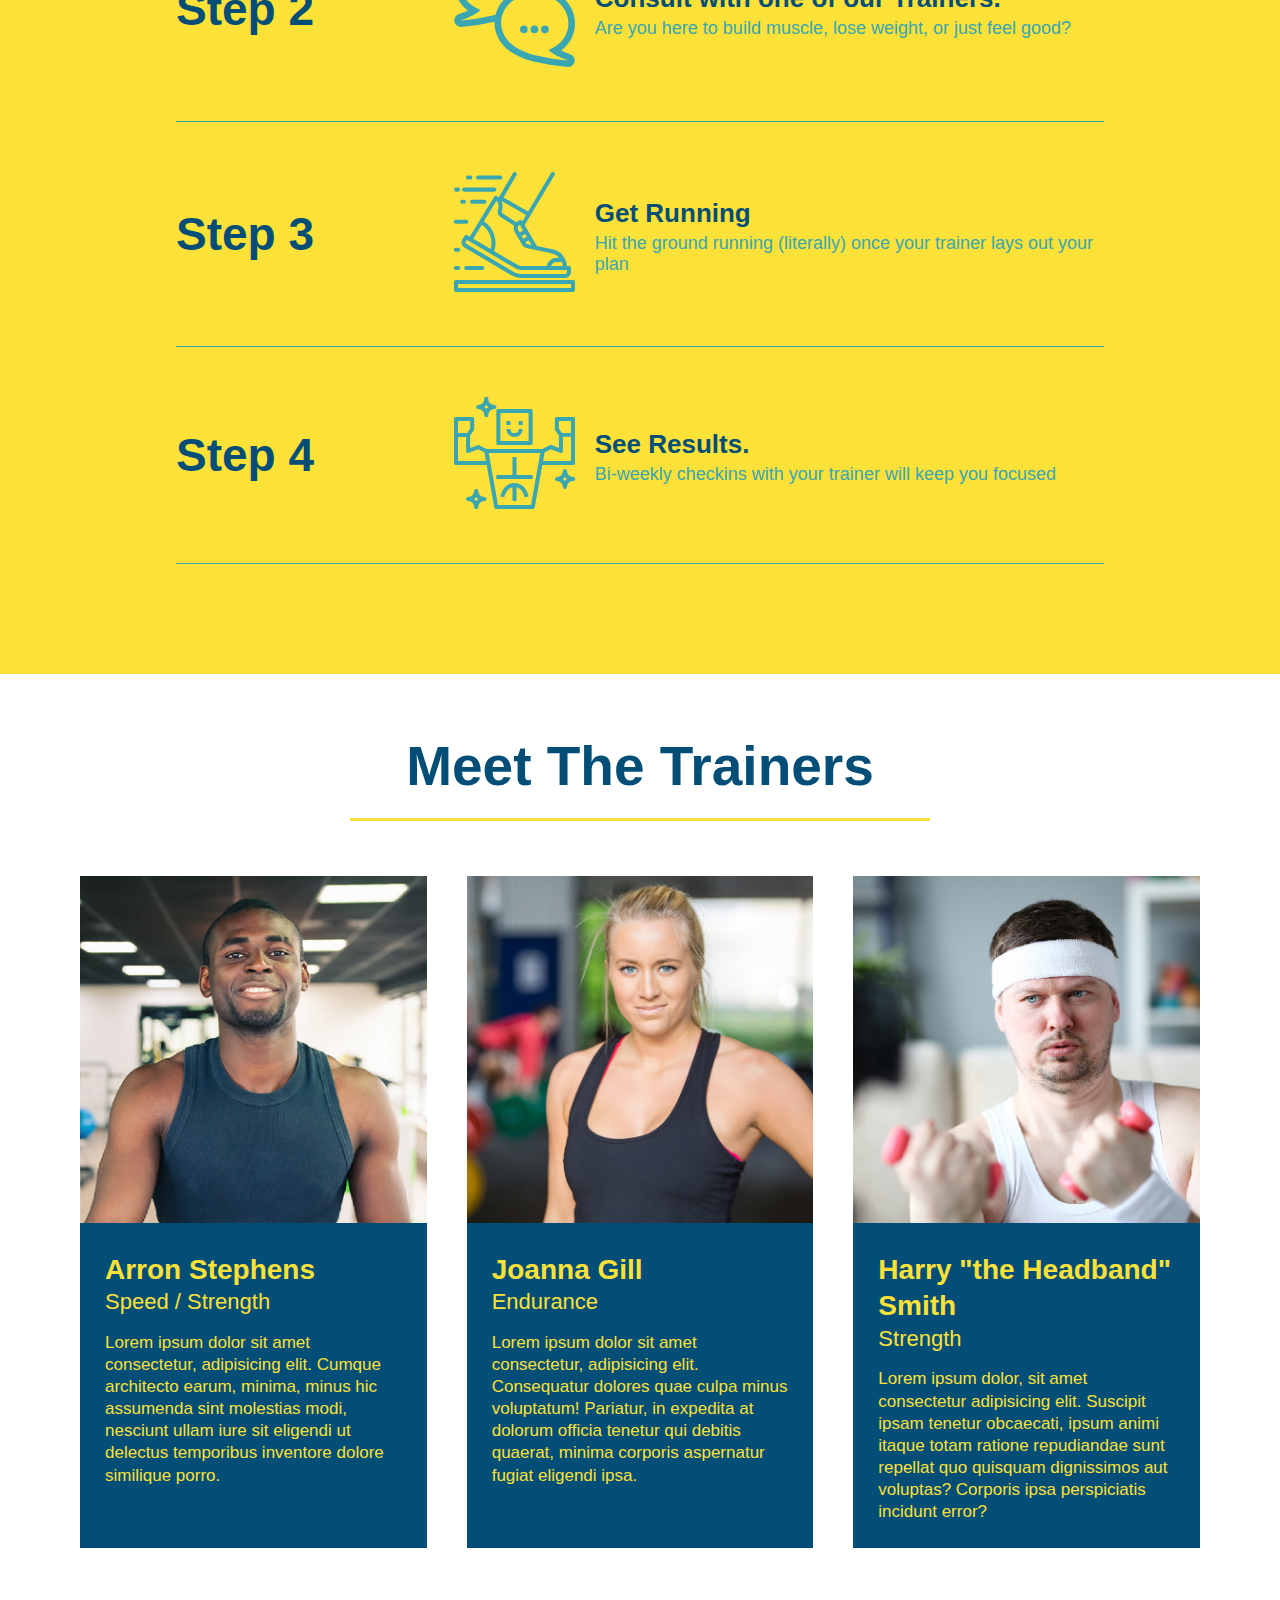
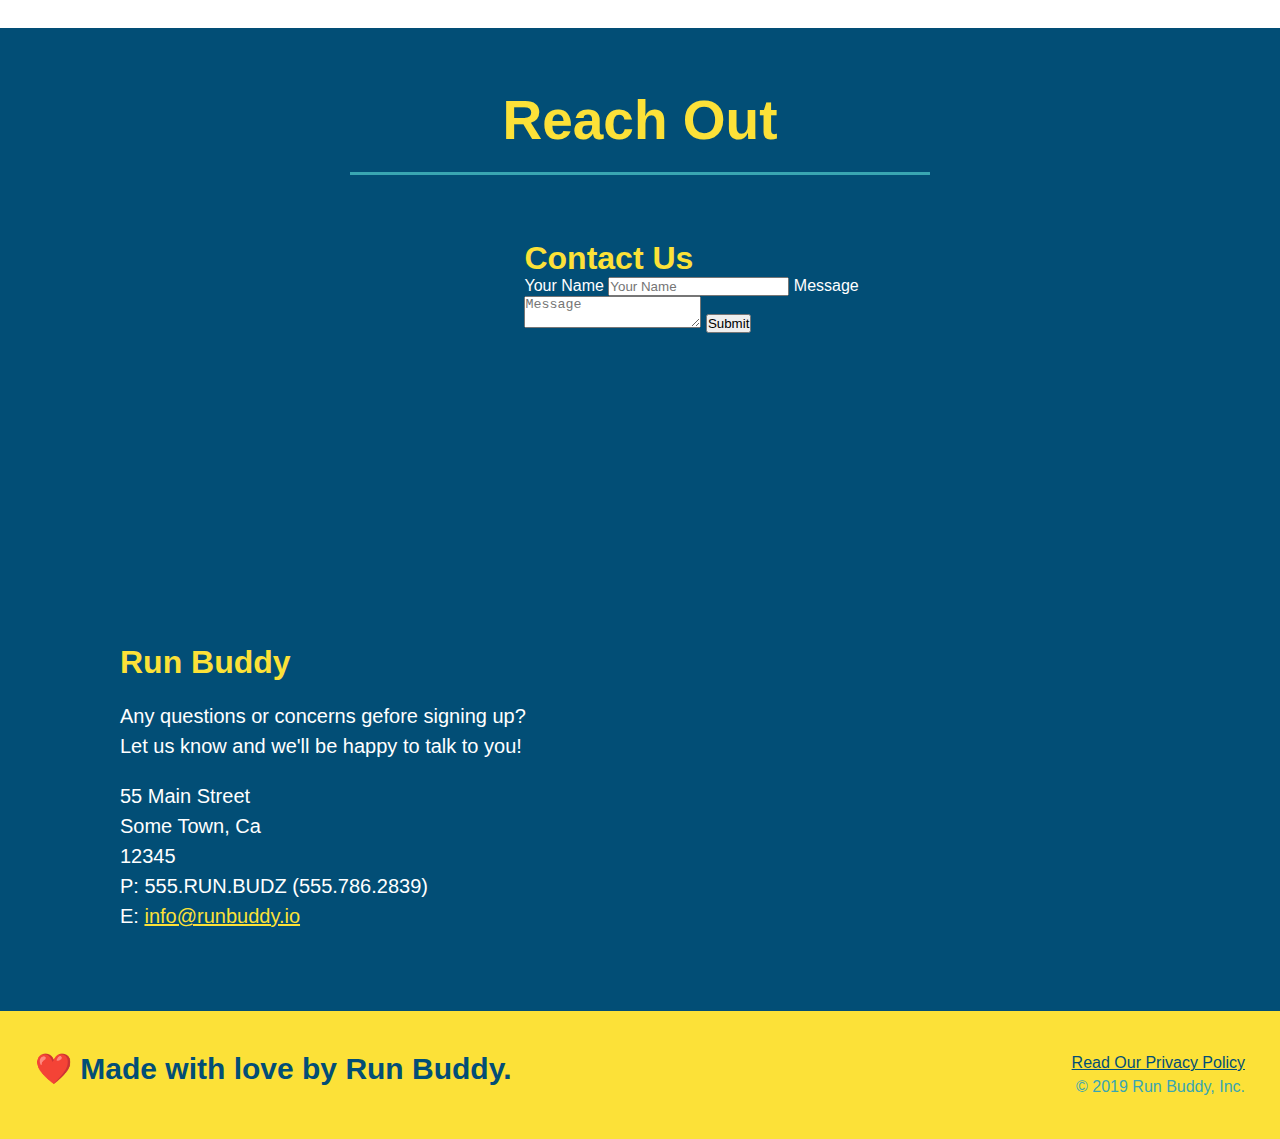
==== commit ab75e20b: "add flexbox to the trainers" ====
--- a/index.html
+++ b/index.html
@@ -142,15 +142,17 @@
     </section>
 
     <!-- "meet the trainers" section -->
-    <section id="your-trainers" class="trainers">
+    <section id="your-trainers">
        <div class="flew-row"> 
           <h2 class="section-title primary-border"> Meet The Trainers </h2>
-       </div> 
+       </div>
+       <!-- 1st trainer bio --> 
+      <div class="trainers">  
         <article class="trainer">
             <img src="./assets/images/trainer-1.jpg" alt="Arron Stephens in his workout clothes, ready to pump iron" />
-            <div class="trainer-bio text-left">
-                <h3> Arron Stephens </h3>
-                <h4>Speed / Strength </h4>
+            <div class="trainer-bio">
+                <h3 class="trainer-name"> Arron Stephens </h3>
+                <h4 class="trainer-role">Speed / Strength </h4>
                 <p>
                     Lorem ipsum dolor sit amet consectetur, adipisicing elit. Cumque architecto earum, minima, minus hic assumenda sint molestias modi, nesciunt ullam iure sit eligendi ut delectus temporibus inventore dolore similique porro.
                 </p>
@@ -158,24 +160,25 @@
         </article>
         <!--second trainer bio-->
         <article class="trainer">
-            <div class="trainer-bio text-right">
-                <h3> Joanna Gill </h3>
-                <h4>Endurance </h4>
+            <img src="./assets/images/trainer-2.jpg" alt="Joanna Gill cooling off after a workout"/>
+            <div class="trainer-bio">
+                <h3 class="trainer-name"> Joanna Gill </h3>
+                <h4 class="trainer-role">Endurance </h4>
                 <p> Lorem ipsum dolor sit amet consectetur, adipisicing elit. Consequatur dolores quae culpa minus voluptatum! Pariatur, in expedita at dolorum officia tenetur qui debitis quaerat, minima corporis aspernatur fugiat eligendi ipsa.
                 </p>
             </div>
-            <img src="./assets/images/trainer-2.jpg" alt="Joanna Gill cooling off after a workout"/>
         </article>
         <!--third trainer bio-->
         <article class="trainer">
             <img src="./assets/images/trainer-3.jpg" alt="Harry Smith wearing a headband and lifting comically small pink weights"/>
-            <div class="trainer-bio text-left">
-                <h3>Harry "the Headband" Smith</h3>
-                <h4>Strength</h4>
+            <div class="trainer-bio">
+                <h3 class="trainer-name">Harry "the Headband" Smith</h3>
+                <h4 class="trainer-role">Strength</h4>
                 <p>Lorem ipsum dolor, sit amet consectetur adipisicing elit. Suscipit ipsam tenetur obcaecati, ipsum animi itaque totam ratione repudiandae sunt repellat quo quisquam dignissimos aut voluptas? Corporis ipsa perspiciatis incidunt error?
                 </p>
             </div>
         </article>
+      </div>  
     </section>
 
     <!-- "reach out" section -->
--- a/assets/css/style.css
+++ b/assets/css/style.css
@@ -224,23 +224,28 @@
     color: #024e76;
   }
 
+  .trainers {
+    width: 100%;
+    margin: 0 auto;
+    display: flex;
+    flex-wrap: wrap;
+    justify-content: space-around;
+  }
+
   .trainer {
-    width: 900px;
-    margin: 0 auto 30px auto;
+    margin: 20px;
     background: #024e76;
     color: #fce138;
-    overflow: auto;
+    flex: 1;
   }
 
   .trainer img {
-      width: 35%;
-      float: left;
+      width: 100%;
   }
 
   .trainer-bio {
-      padding: 35px;
-      float: left;
-      width: 65%;
+      padding: 25px;
+      line-height: 1.3;
   }
 
   .text-left {
@@ -256,19 +261,17 @@
   }
 
   .trainer-bio h3 {
-    font-size: 32px;
-    margin-bottom: 8px;
+    font-size: 28px;
   }
   
   .trainer-bio h4 {
     font-weight: lighter;
-    font-size: 26px;
-    margin-bottom: 25px;
+    font-size: 22px;
+    margin-bottom: 15px;
   }
   
   .trainer-bio p {
     font-size: 17px;
-    line-height: 1.3;
   }
 
   /*Reach out styles starts*/
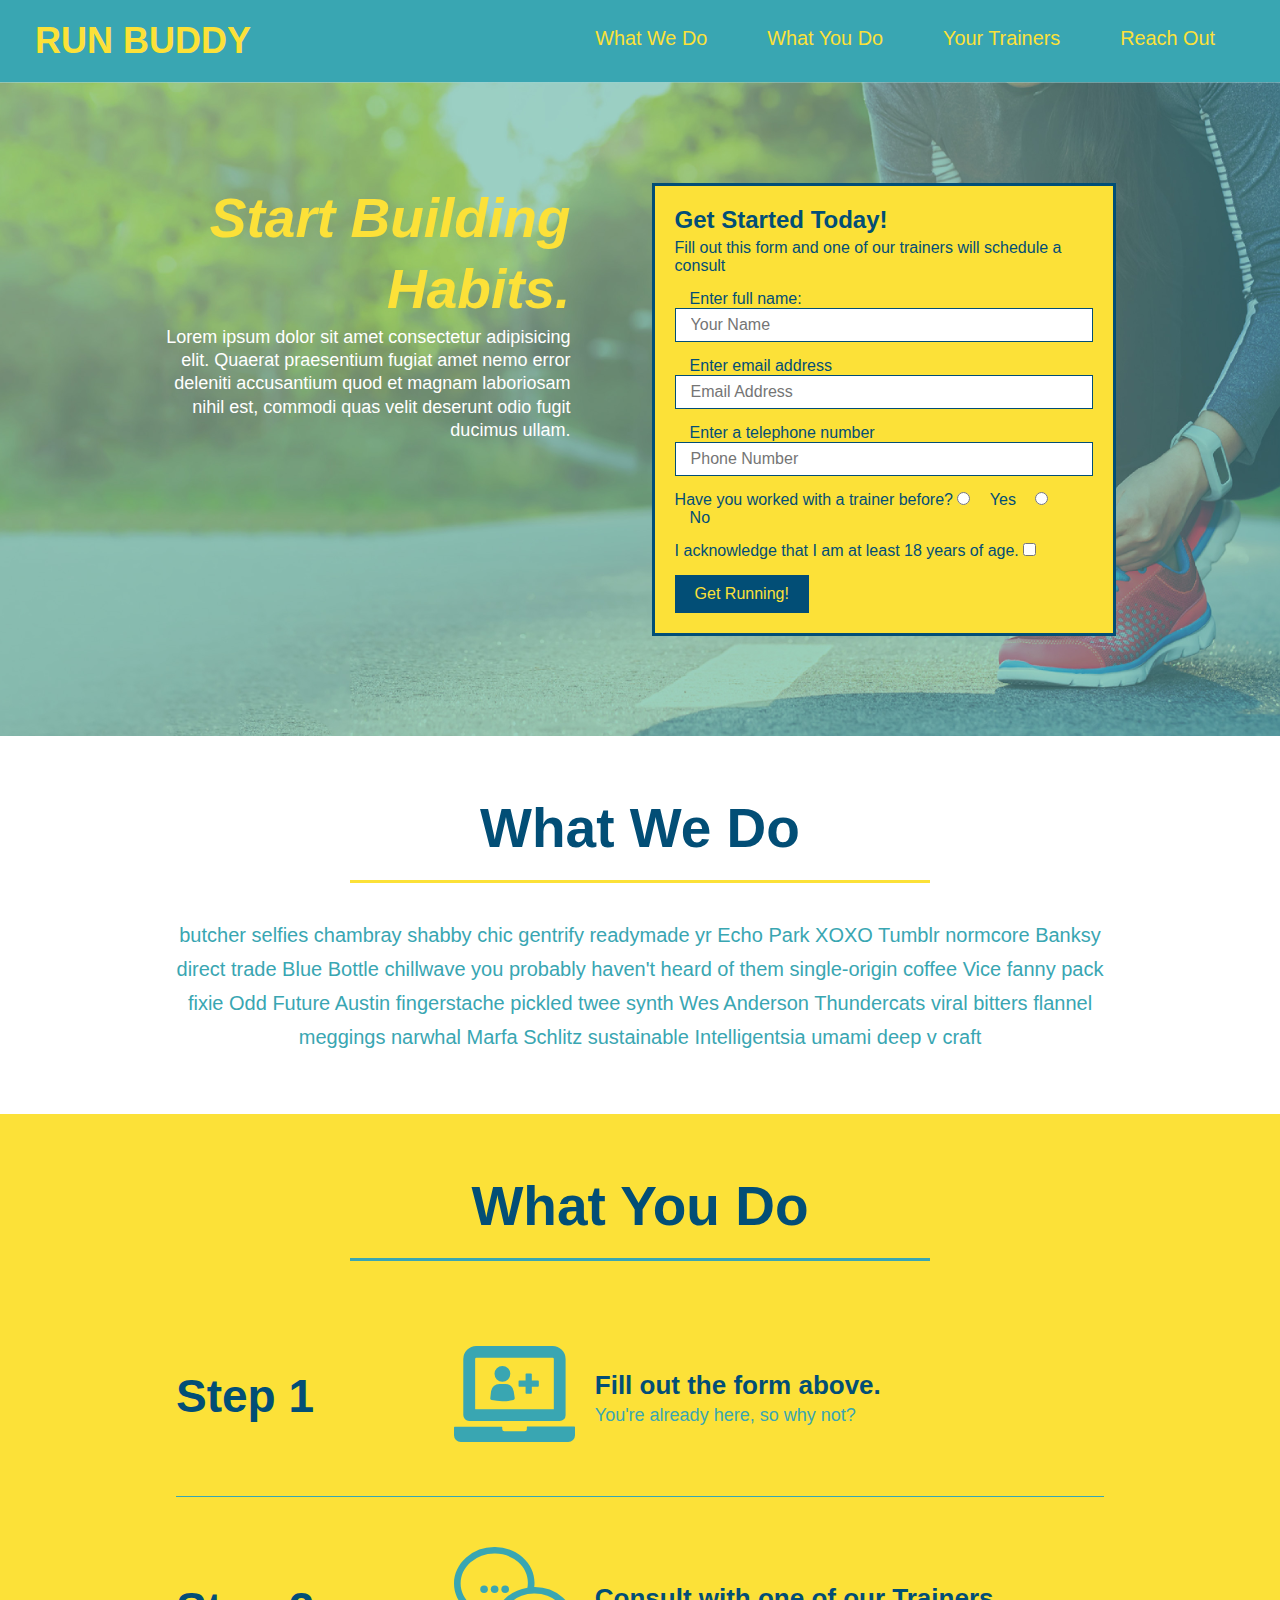
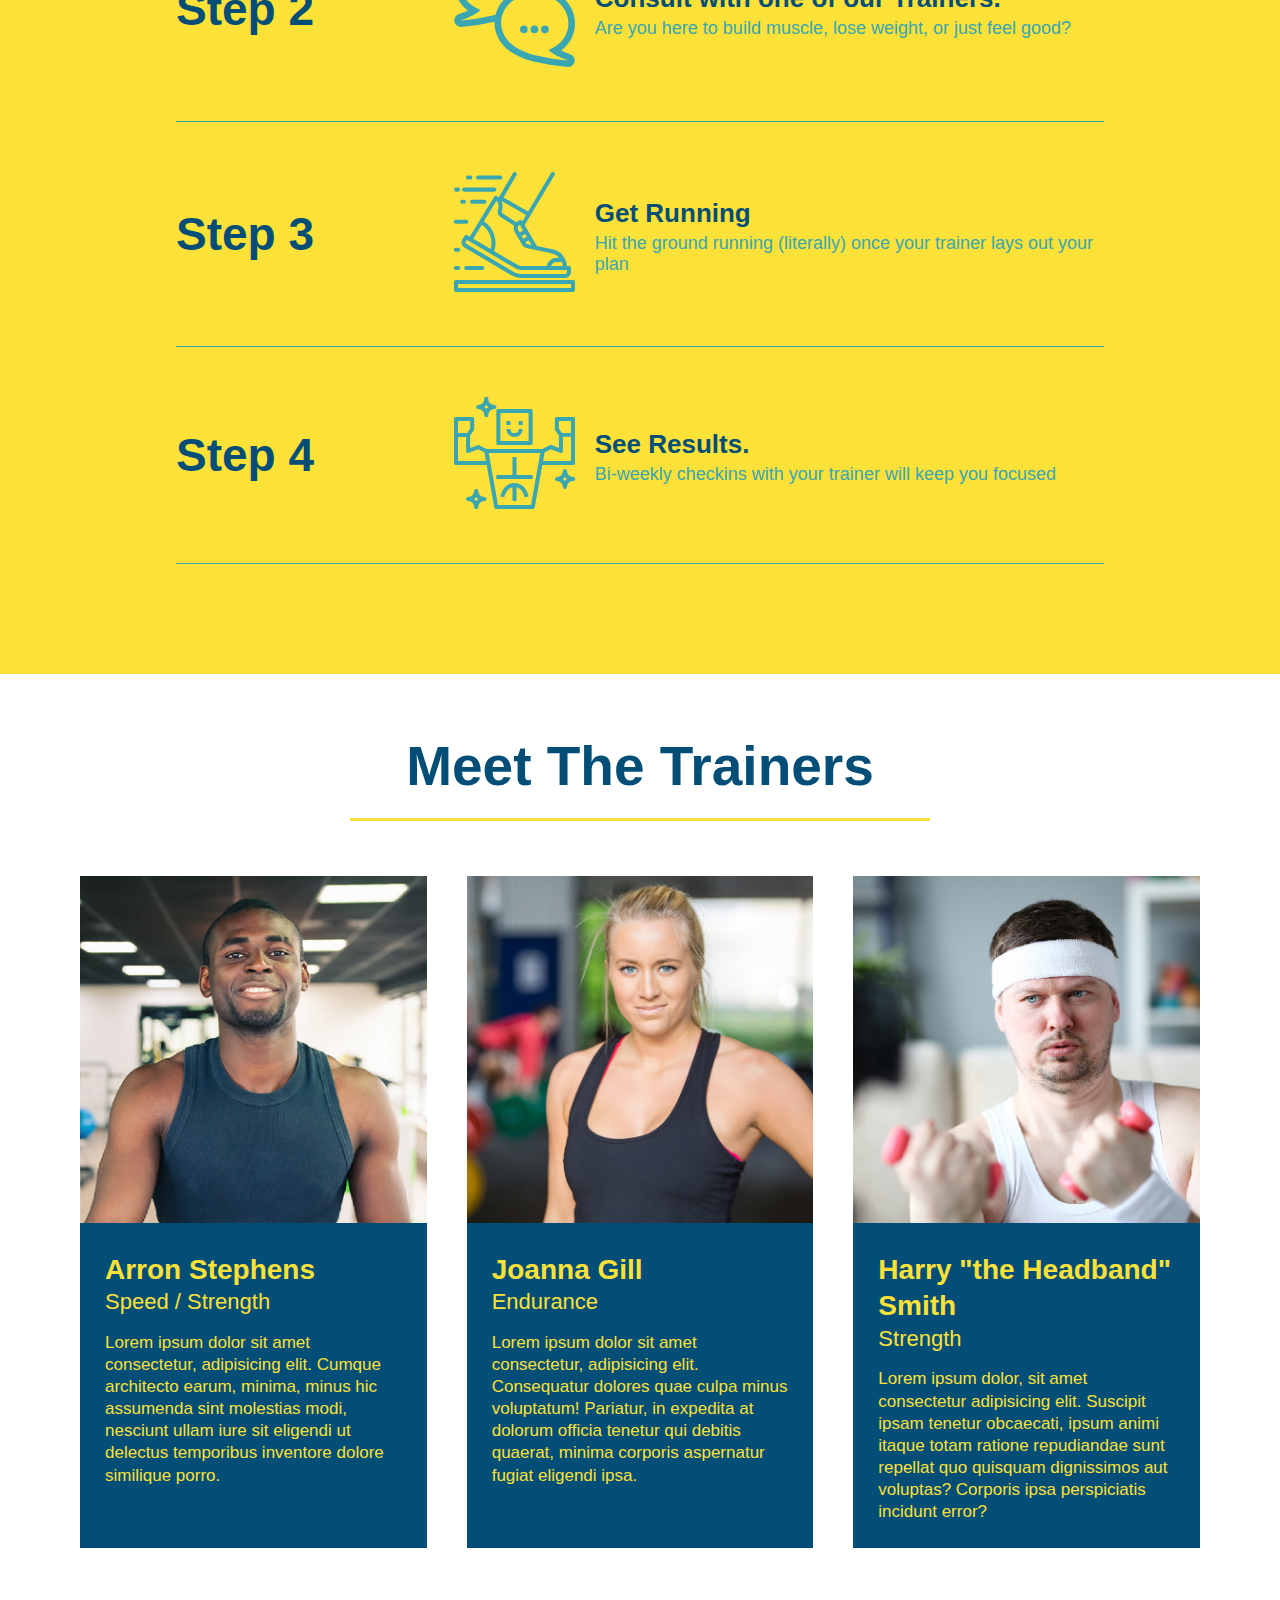
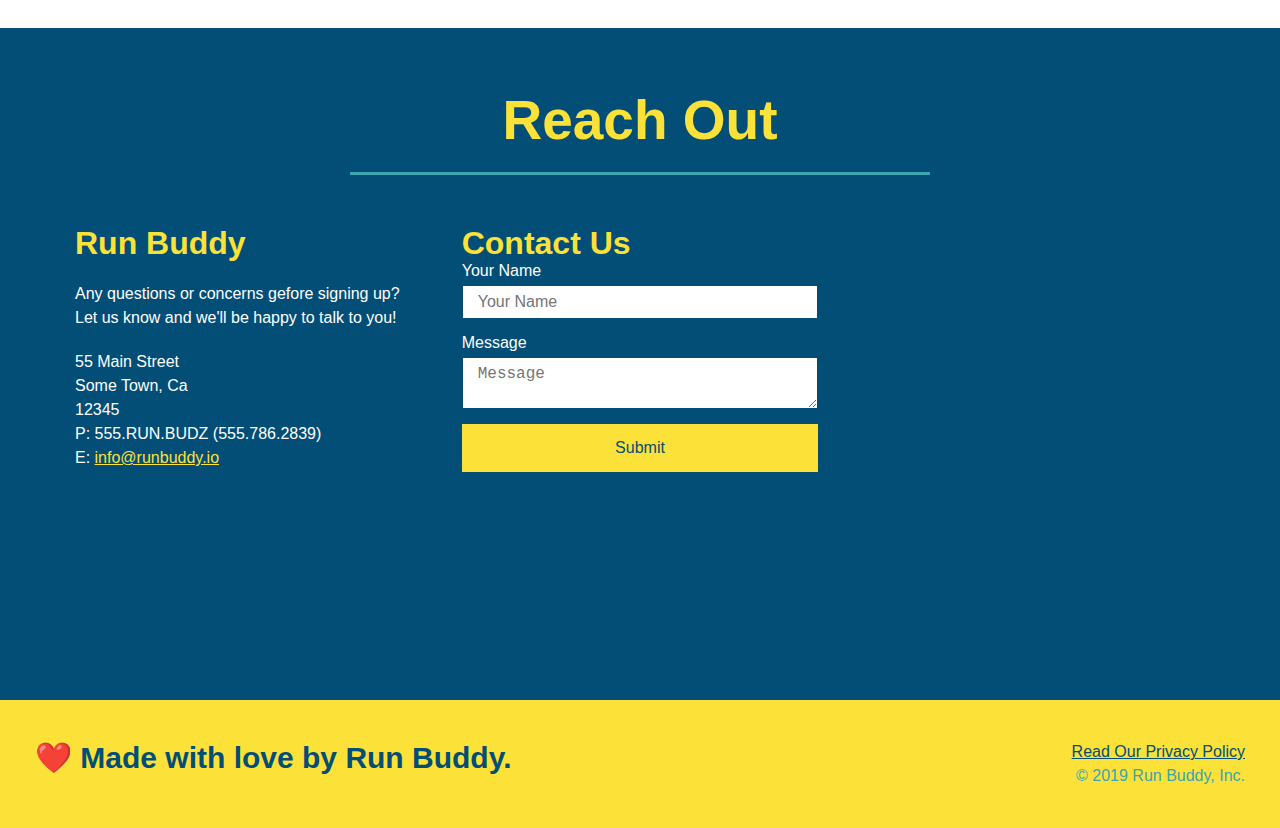
==== commit 097014af: "updated reach out flexbox" ====
--- a/index.html
+++ b/index.html
@@ -187,37 +187,37 @@
         <h2 class="section-title secondary-border"> Reach Out </h2>
       </div>  
         <div class="contact-info">
+            <div>
+                <h3>Run Buddy</h3>
+                <p>Any questions or concerns gefore signing up?
+                  <br/>
+                  Let us know and we'll be happy to talk to you!
+                </p>
+                <address>
+                  55 Main Street <br/>
+                  Some Town, Ca <br/>
+                  12345<br />
+                  P: 555.RUN.BUDZ (555.786.2839)<br/>
+                  E: <a href="mailto:info@runbuddy.io">info@runbuddy.io</a>
+                </address>
+            </div>
+            <div class="contact-form">
+                <h3>Contact Us</h3>
+                <form>
+                    <label for="contact-name">Your Name</label>
+                    <input type="text" id="contact-name" placeholder="Your Name"/>
+
+                    <label for="contact-message">Message</label>
+                    <textarea id="contact-message" placeholder="Message"></textarea>
+
+                    <button type="submit">Submit</button>
+                </form>
+            </div>
             <iframe src="https://www.google.com/maps/embed?pb=!1m18!1m12!1m3!1d3435.7406151834107!2d-97.69035118447572!3d30.55663170114856!2m3!1f0!2f0!3f0!3m2!1i1024!2i768!4f13.1!3m3!1m2!1s0x8644d142c5639da1%3A0xab5fe3d6542e43c3!2sChipotle%20Mexican%20Grill!5e0!3m2!1sen!2sus!4v1621373050627!5m2!1sen!2sus" 
             style="border:0;" 
             allowfullscreen="" 
             loading="lazy">
             </iframe>
-            <div class="contact-form">
-                <h3>Contact Us</h3>
-                <form>
-                    <label for="contact-name">Your Name</label>
-                    <input type="text" id="contact-name" placeholder="Your Name"/>
-
-                    <label for="contact-message">Message</label>
-                    <textarea id="contact-message" placeholder="Message"></textarea>
-
-                    <button type="submit">Submit</button>
-                </form>
-            </div>
-            <div>
-              <h3>Run Buddy</h3>
-              <p>Any questions or concerns gefore signing up?
-                <br/>
-                Let us know and we'll be happy to talk to you!
-              </p>
-              <address>
-                55 Main Street <br/>
-                Some Town, Ca <br/>
-                12345<br />
-                P: 555.RUN.BUDZ (555.786.2839)<br/>
-                E: <a href="mailto:info@runbuddy.io">info@runbuddy.io</a>
-              </address>
-            </div>
         </div>
     </section>
 
--- a/assets/css/style.css
+++ b/assets/css/style.css
@@ -283,17 +283,22 @@
       color: #fce138;
   }
 
+  .contact-info {
+    display: flex;
+    justify-content: space-between;
+    flex-wrap: wrap;
+  }
+
+  .contact-info > * {
+    flex: 1;
+    margin: 15px;
+  }
+
   .contact-info iframe {
-      width: 400px;
       height: 400px;
   }
 
   .contact-info div {
-      width: 410px;
-      display: inline-block;
-      vertical-align: top;
-      text-align: left;
-      margin: 30px 0 0 60px;
       color: white;
   }
   
@@ -305,13 +310,34 @@
   .contact-info p, .contact-info address {
     margin: 20px 0;
     line-height: 1.5;
-    font-size: 20px;
+    font-size: 16px;
     font-style: normal;
   }
   
   .contact-info a {
     color: #fce138;
   }
+
+  .contact-form input, .contact-form textarea {
+    border: 1px solid #024e76;
+    display: block;
+    padding: 7px 15px;
+    font-size: 16px;
+    color: #024e76;
+    width: 100%;
+    margin-bottom: 15px;
+    margin-top: 5px;
+  }
+
+  .contact-form button {
+    width: 100%;
+    border: none;
+    background: #fce138;
+    color: #024e76;
+    text-align: center;
+    padding: 15px 0;
+    font-size: 16px;
+  }
   
   /* REACH OUT STYLES END */
   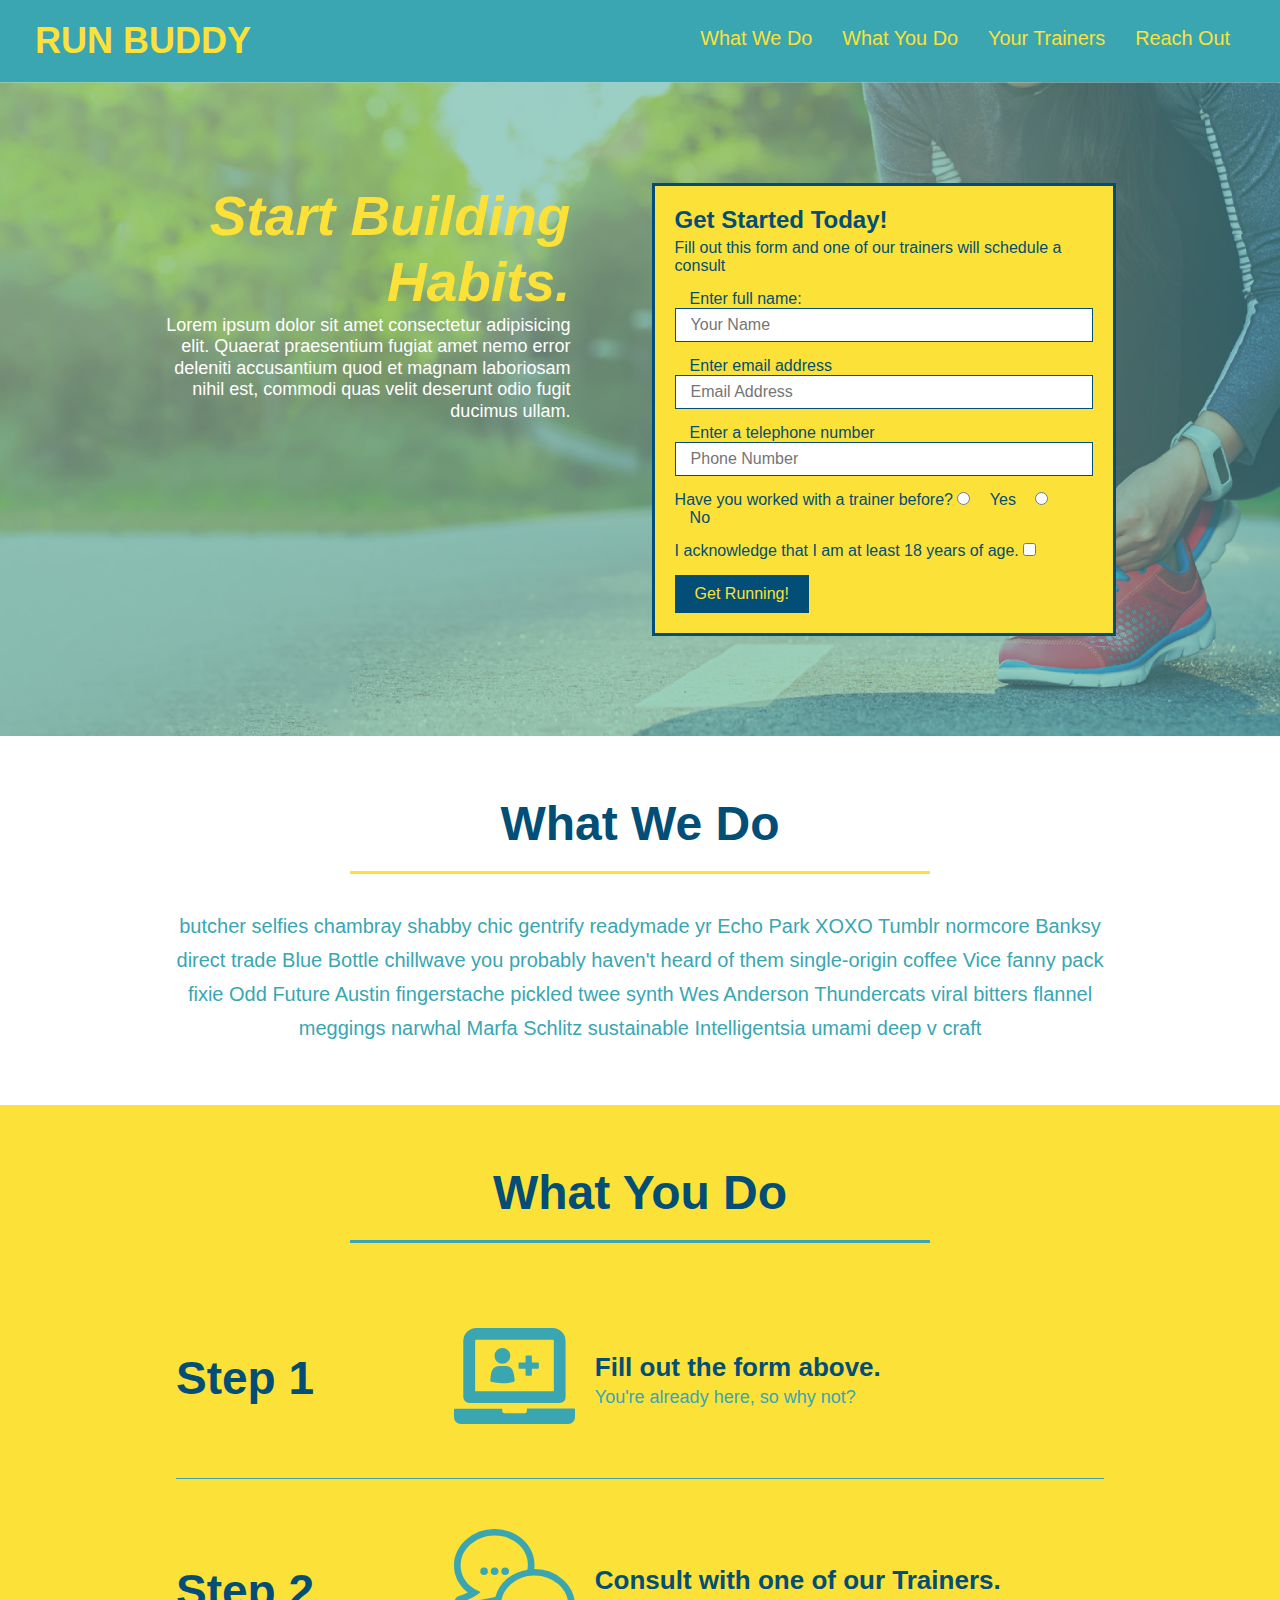
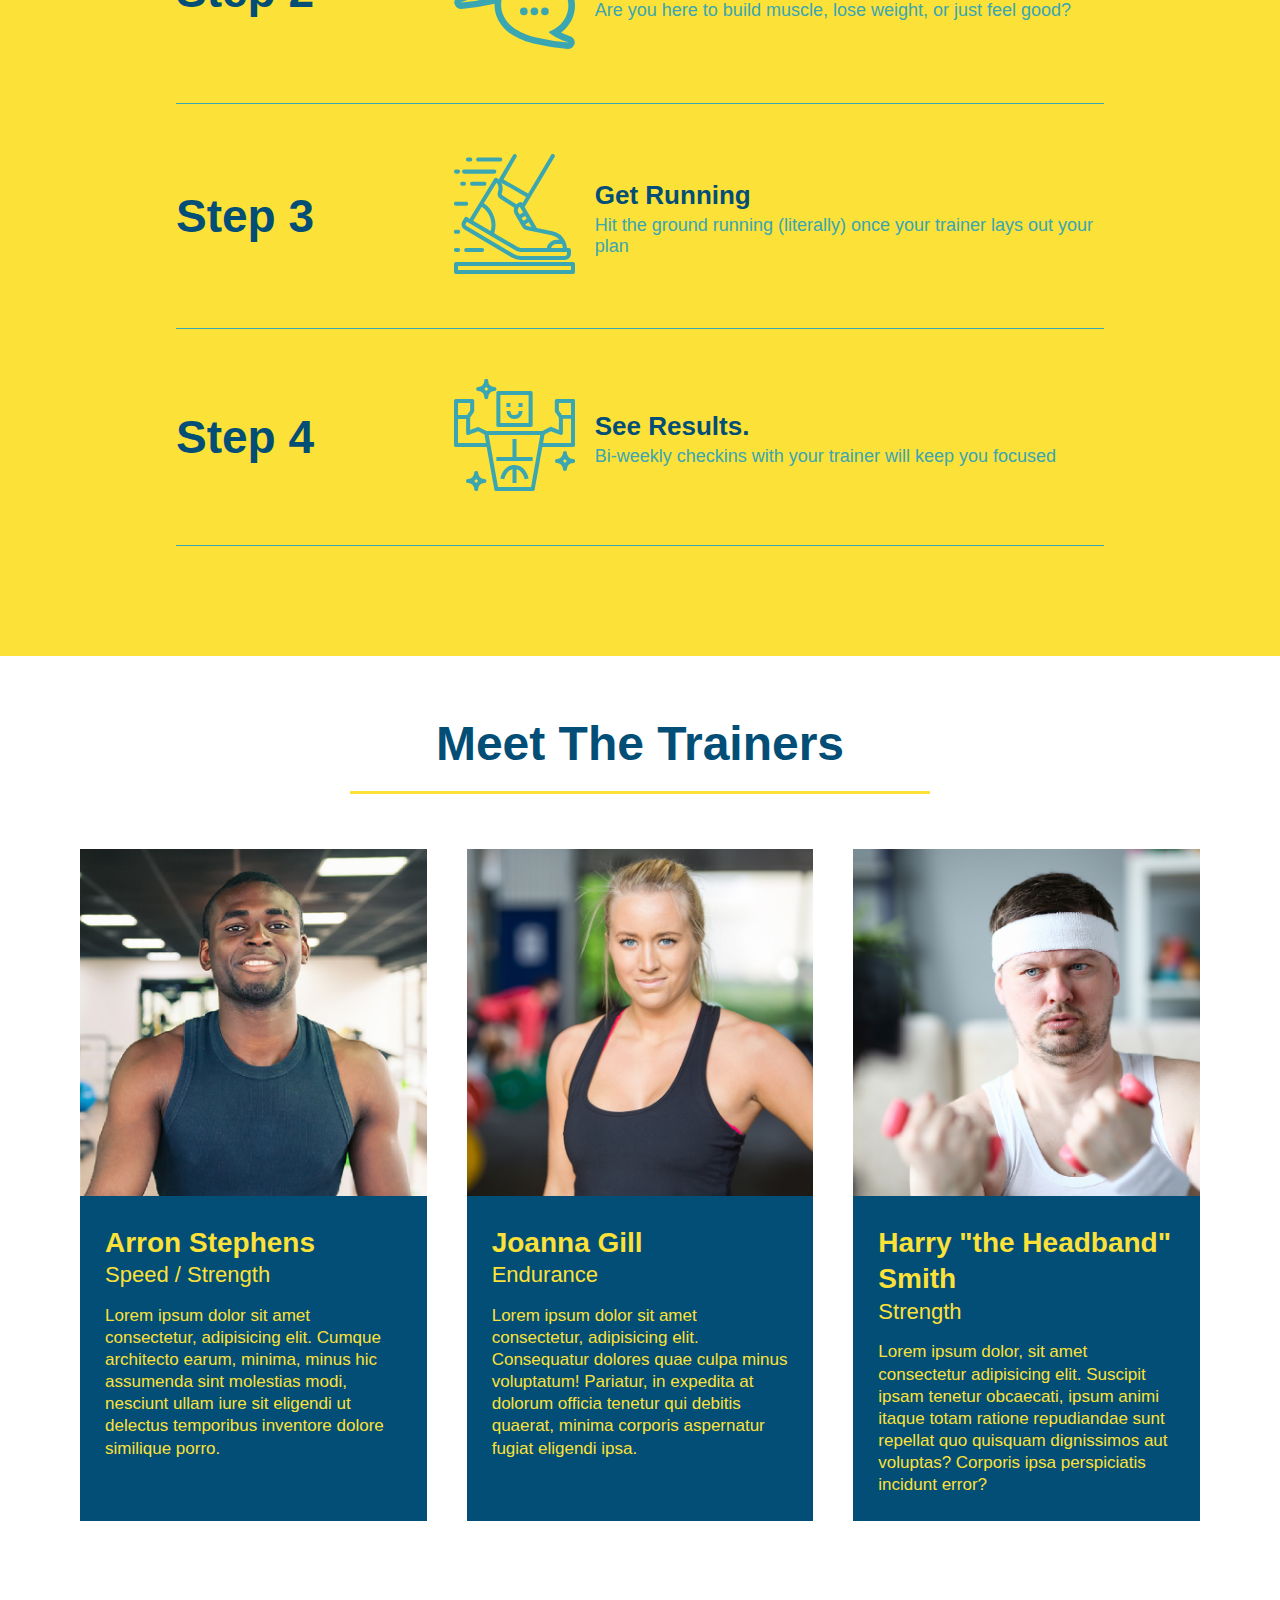
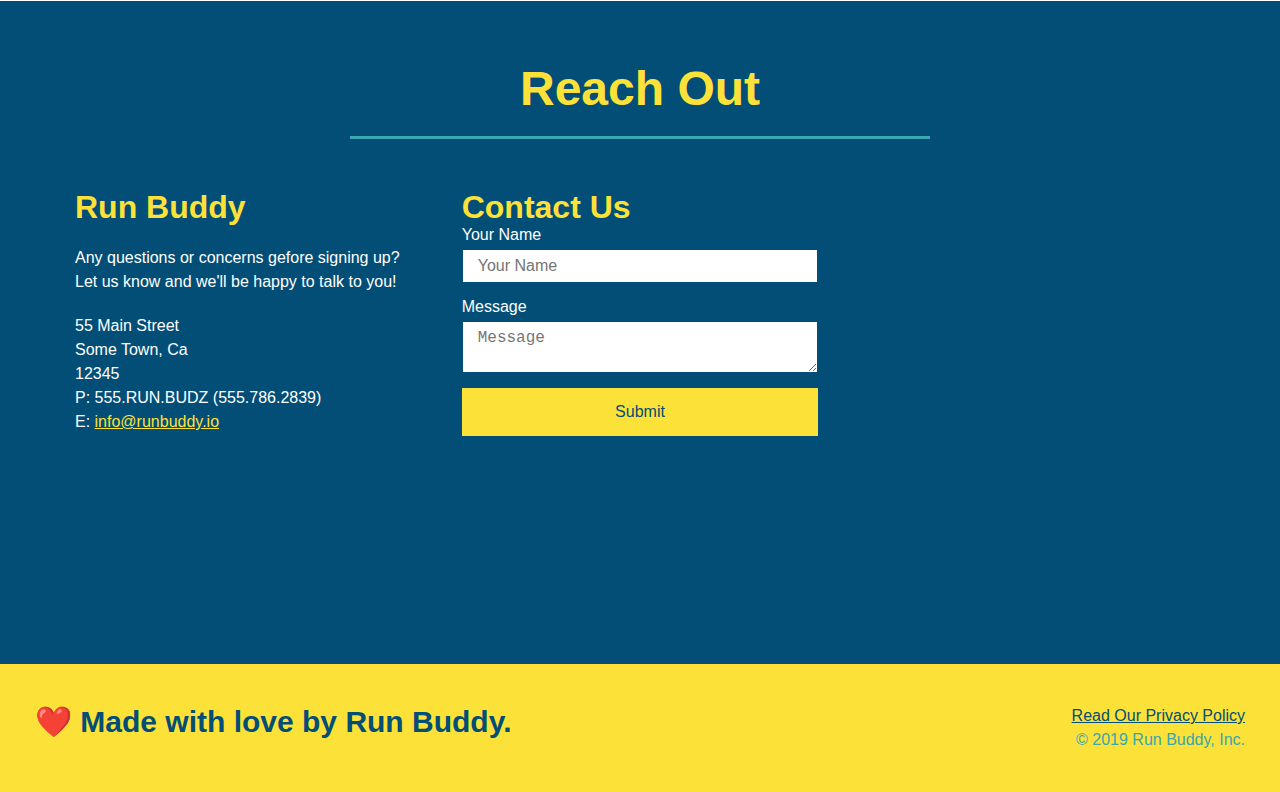
==== commit 26a43c03: "adding media queries" ====
--- a/index.html
+++ b/index.html
@@ -1,6 +1,7 @@
 <!DOCTYPE html>
 <html lang="en">
 <head>
+    <meta name="viewport" content="width=device-width, initial-scale=1.0" />
     <meta charset="UTF-8">
     <link rel="stylesheet" href="./assets/css/style.css" />
     <title>Run Buddy</title>
--- a/assets/css/style.css
+++ b/assets/css/style.css
@@ -45,7 +45,7 @@
   }
 
   header nav ul li a {
-      margin: 0 30px;
+      padding: 10px 15px;
       font-weight: lighter;
       font-size: 1.55vw;
   }
@@ -87,6 +87,7 @@
     display: flex;
     justify-content: center;
     flex-wrap: wrap;
+    align-items: flex-start;
 }
 
 .hero-form button {
@@ -103,7 +104,7 @@
   margin: 3.5%;
   color: #fff;
   font-size: 18px;
-  line-height: 1.3;
+  line-height: 1.2;
 }
 
 .hero-cta h2 {
@@ -159,7 +160,7 @@
   }
 
   .section-title {
-    font-size: 55px;
+    font-size: 48px;
     color: #024e76;
     border-bottom: 3px solid;
     padding-bottom: 20px;
@@ -340,4 +341,24 @@
   }
   
   /* REACH OUT STYLES END */
-  +  
+/* MEDIA QUERY FOR SMALLER DESKTOP SCREENS AND SMALLER */
+@media screen and (max-width: 980px) {
+  
+    /* this will be applied on any screen smaller than 980px */
+    
+}
+
+/* MEDIA QUERY FOR TABLETS AND SMALLER */
+@media screen and (max-width: 768px) {
+  
+    /* this will be applied on any screen between 768px and 575px */
+   
+}
+
+/* MEDIA QUERY FOR MOBILE PHONES AND SMALLER */
+@media screen and (max-width: 575px) {
+  
+    /* this will be applied on any screen smaller than 575px */
+   
+}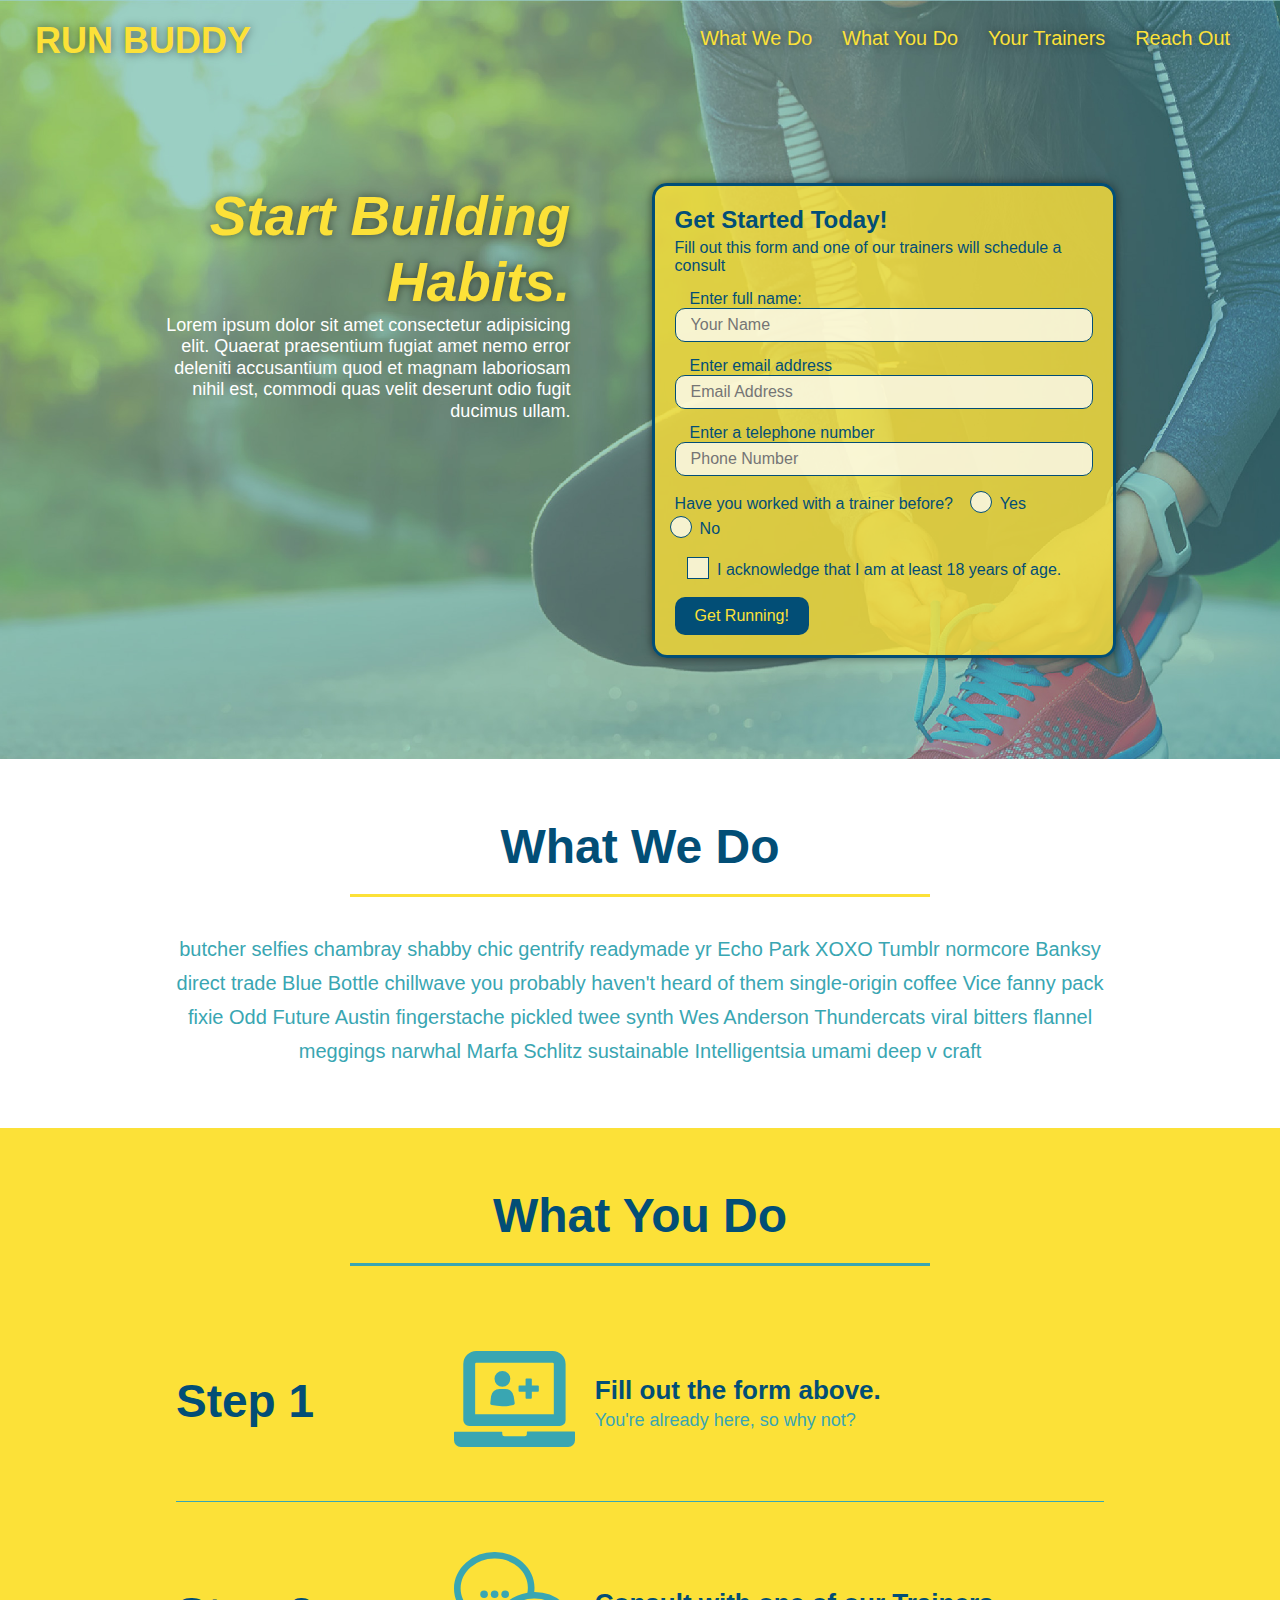
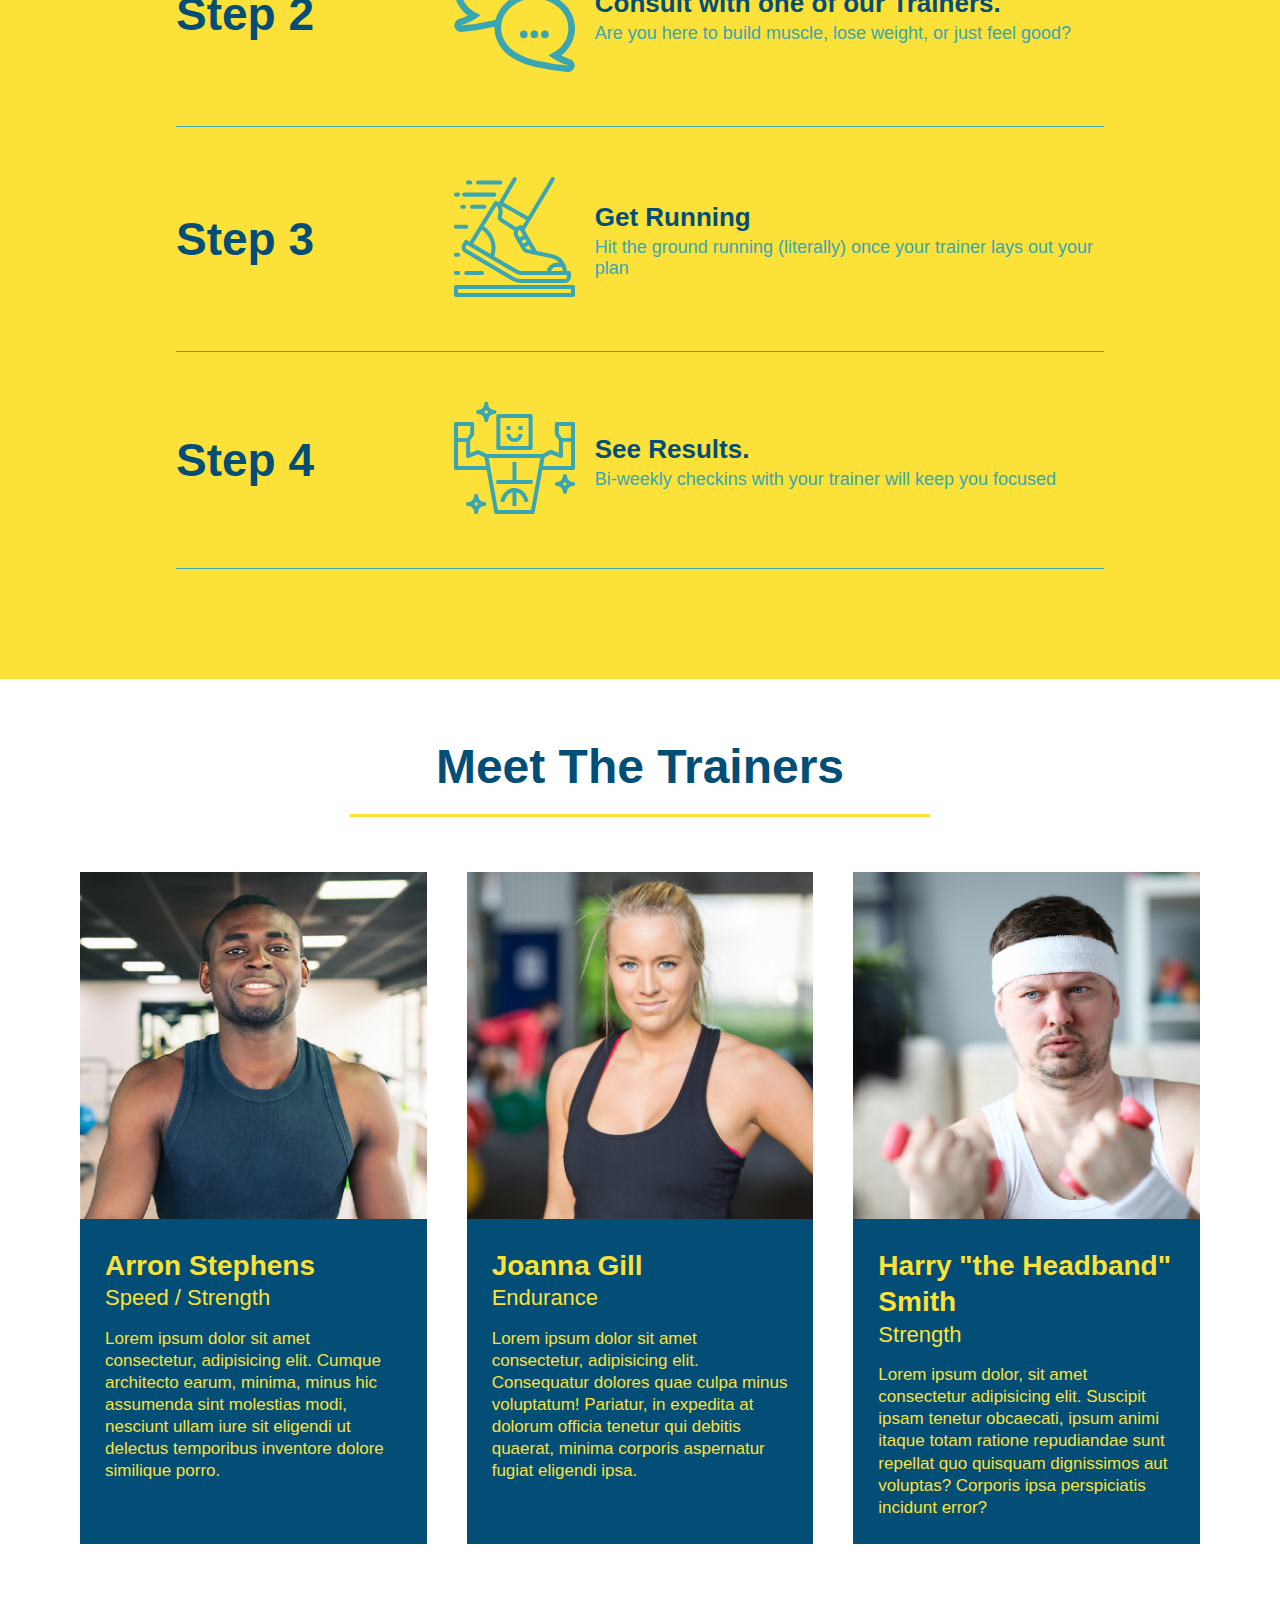
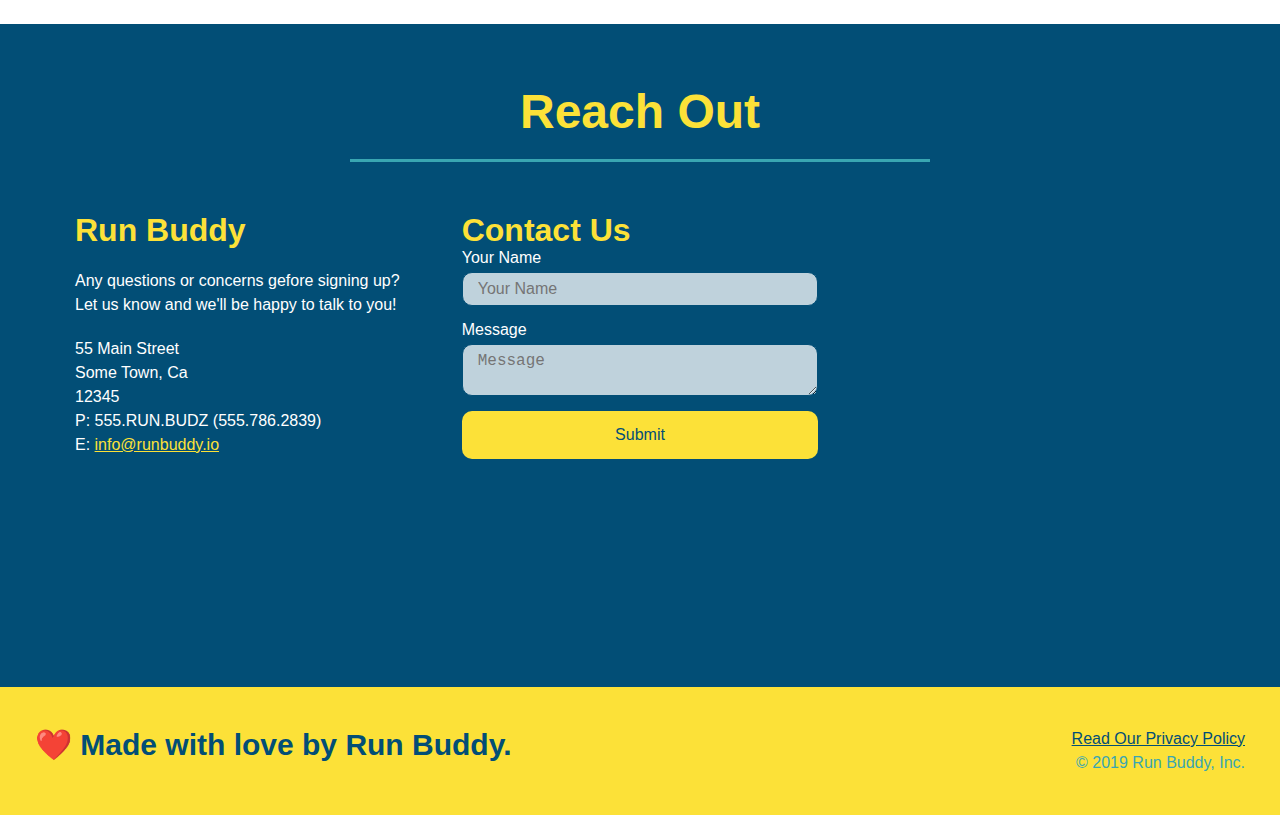
==== commit a083f1b1: "replaced browser defaults with pseudo elements" ====
--- a/index.html
+++ b/index.html
@@ -53,14 +53,20 @@
                 <input type="tel" placeholder="Phone Number" name="phone" id="phone" class="form-input"/>
                 <p>
                     Have you worked with a trainer before?
-                    <input type="radio" name="trainer-confirm" id="trainer-yes" />
-                    <label for="trainer-yes"> Yes </label>
-                    <input type="radio" name="trainer-confirm" id="trainer-no" />
-                    <label for="trainer-no"> No </label>
+                   <span class="radio-wrapper">
+                     <input type="radio" name="trainer-confirm" id="trainer-yes" />
+                     <label for="trainer-yes"> Yes </label>
+                   </span>
+                   <span class="radio-wrapper">
+                     <input type="radio" name="trainer-confirm" id="trainer-no" />
+                     <label for="trainer-no"> No </label>
+                   </span> 
                 </p>
                 <p>
-                    I acknowledge that I am at least 18 years of age.
-                    <input type="checkbox" name="age-confirm" id="checkbox" />
+                   <span class="checkbox-wrapper"> 
+                     <input type="checkbox" name="age-confirm" id="checkbox" />
+                     <label for="checkbox">I acknowledge that I am at least 18 years of age.</label>
+                   </span> 
                 </p>
                 <button type="submit">
                     Get Running!
--- a/assets/css/style.css
+++ b/assets/css/style.css
@@ -18,6 +18,14 @@
     display: flex;
     justify-content: space-between;
     flex-wrap: wrap;
+    position: -webkit-sticky;
+    position: sticky;
+    top: 0;
+    background-image: url("../images/hero-bg.jpeg");
+    background-size: cover;
+    background-attachment: fixed;
+    background-position: 80%;
+    z-index: 9999;
   }
 
   header h1 {
@@ -25,6 +33,7 @@
       font-size: 36px;
       color: #fce138;
       margin: 0;
+      text-shadow: 0 0 10px rgba(0, 0, 0, 0.5);
   }
 
   header a {
@@ -44,10 +53,18 @@
     list-style: none;
   }
 
-  header nav ul li a {
+  header nav ul li a{
       padding: 10px 15px;
       font-weight: lighter;
       font-size: 1.55vw;
+      text-shadow: 0 0 10px rgba(0, 0, 0, 0.5);
+  }
+
+  header nav ul li a:hover {
+    background: #fce138;
+    color: #024e76;
+    border-radius: 15px;
+    text-shadow: none;
   }
 
   /* apply styles to <footer> */
@@ -83,11 +100,12 @@
 .hero {
     background-image: url("../images/hero-bg.jpeg");
     background-size: cover;
-    background-position: center;
     display: flex;
     justify-content: center;
     flex-wrap: wrap;
     align-items: flex-start;
+    background-attachment: fixed;
+    background-position: 80%;
 }
 
 .hero-form button {
@@ -96,6 +114,69 @@
     border: none;
     padding: 10px 20px;
     font-size: 16px;
+    border-radius: 10px;  
+}
+
+.hero-form button:hover {
+  background-color: #39a6b2;
+}
+
+.checkbox-wrapper input, .radio-wrapper input {
+  opacity: 0;
+}
+
+.checkbox-wrapper label, .radio-wrapper label {
+  position: relative;
+  left: 10px;
+  margin: 10px;
+  line-height: 1.6;
+}
+
+.checkbox-wrapper label::before, .radio-wrapper label::before {
+  content: "";
+  height: 20px;
+  width: 20px;
+  background: rgba(255, 255, 255, 0.75);  
+  border: 1px solid #024e76;  
+  position: absolute;
+  top: -4px;
+  left: -30px;
+}
+
+.radio-wrapper label::before {
+  border-radius: 50%;
+}
+
+.radio-wrapper label::after {
+  content: "";
+  width: 20px;
+  height: 20px;
+  border-radius: 50%;
+  background: #024e76;
+  position: absolute;
+  left: -29px;
+  top: -3px;
+  background-image: radial-gradient(circle, #39a6b2, #024e76);
+}
+
+.checkbox-wrapper label::after {
+  content: "";
+  height: 6px;
+  width: 14px;
+  border-left: 2px solid #024e76;
+  border-bottom: 2px solid #024e76;
+  position: absolute;
+  left: -26px;
+  top: 1px;
+  transform: rotate(-58deg);
+}
+
+.checkbox-wrapper input + label::after, .radio-wrapper input + label::after {
+  content: none;
+}
+
+.checkbox-wrapper input:checked + label::after, .radio-wrapper input:checked + label::after {
+  content: "";
 }
 
 .hero-cta {
@@ -111,16 +192,19 @@
   font-style: italic;
   font-size: 55px;
   color: #fce138;
+  text-shadow: 0 0 10px rgba(0, 0, 0, 0.5);
 }
 /* Hero style ends */
 
 .hero-form {
-    background-color: #fce138;
+    background-color: rgba(252,225,56,0.8);
     color: #024e76;
     padding: 20px;
     border: solid 3px #024e76;
     width: 40%;
     margin: 3.5%;
+    box-shadow: 0 0 10px rgba(0, 0, 0, 0.5);
+    border-radius: 15px;
 }
 
 section div h3 {
@@ -144,6 +228,14 @@
     color: #024e76;
     width: 100%;
     margin-bottom: 15px;
+    border-radius: 10px;
+    background-color: rgba(255,255,255, 0.75);
+}
+
+/* create new rule for focus state */
+.form-input:focus {
+  background-color: rgba(255,255,255, 1);
+  outline: none;
 }
 
   .intro p {
@@ -181,11 +273,14 @@
     margin: 50px auto;
     padding-bottom: 50px;
     width: 80%;
-    border-bottom: 1px solid #39a6b2;
     display: flex;
     flex-wrap: wrap;
     align-items: center;
     justify-content: space-between;
+  }
+
+  .step:not(last-child) {
+    border-bottom: 1px solid #39a6b2;
   }
 
   .step-info {
@@ -328,6 +423,13 @@
     width: 100%;
     margin-bottom: 15px;
     margin-top: 5px;
+    border-radius: 10px;
+    background-color: rgba(255,255,255, 0.75);
+  }
+
+  .contact-form input:focus, .contact-form textarea:focus {
+    background-color: rgba(255,255,255, 1);
+    outline: none;
   }
 
   .contact-form button {
@@ -338,27 +440,124 @@
     text-align: center;
     padding: 15px 0;
     font-size: 16px;
+    border-radius: 10px;
+  }
+
+  .contact-form button:hover {
+    color: #fce138;
+    background: #39a6b2;
   }
   
   /* REACH OUT STYLES END */
   
 /* MEDIA QUERY FOR SMALLER DESKTOP SCREENS AND SMALLER */
 @media screen and (max-width: 980px) {
-  
-    /* this will be applied on any screen smaller than 980px */
-    
+  /* this will be applied on any screen smaller than 980px */
+    header {
+      padding-bottom: 0;
+      justify-content: center;
+      position: relative;
+    }
+
+    header h1 {
+      width: 100px;
+      text-align: center;
+    }
+
+    header nav ul {
+      margin-top: 20px;
+      width: 100%;
+      justify-content: center;
+    }
+
+    header nav ul li a {
+      font-size: 20px;
+    }
+
+    footer h2, footer div {
+      text-align: center;
+      width: 100%;
+    }
+
+    .hero-cta, .hero-form {
+      width: 100%;
+    }
+
+    .hero-cta {
+      text-align: center;
+    }
+
+    .section-title {
+      width: 80%;
+    }
+
+    .trainer {
+      flex: 0 70%;
+    }
+
+    .contact-info iframe {
+      flex: 1 100%;
+    }
 }
 
 /* MEDIA QUERY FOR TABLETS AND SMALLER */
 @media screen and (max-width: 768px) {
-  
     /* this will be applied on any screen between 768px and 575px */
-   
+   section {
+     padding: 30px 15px;
+   }
+
+   .step h3 {
+     flex: 1 100%;
+     text-align: center;
+   }
+
+   .step-info {
+     flex: 2 100%;
+     text-align: center;
+     justify-content: center;
+   }
+
+   .step-img {
+     flex: 0 32%;
+     margin-right: 0;
+     margin-top: 15px;
+     margin-bottom: 15px;
+   }
+
+   .step-text {
+     flex: 100%;
+   }
 }
 
 /* MEDIA QUERY FOR MOBILE PHONES AND SMALLER */
 @media screen and (max-width: 575px) {
-  
-    /* this will be applied on any screen smaller than 575px */
-   
+  /* this will be applied on any screen smaller than 575px */
+   .hero-form button {
+     width: 100%;
+   }
+
+   .section-title {
+     width: 95%;
+   }
+
+   .intro p {
+     width: 100%;
+   }
+
+   .trainer {
+     flex: 0 100%;
+   }
+
+   .contact-info {
+     text-align: center;
+   }
+
+   .contact-info > * {
+     flex: 0 100%;
+   }
+
+   .contact-form {
+     order: 3;
+   }
 }